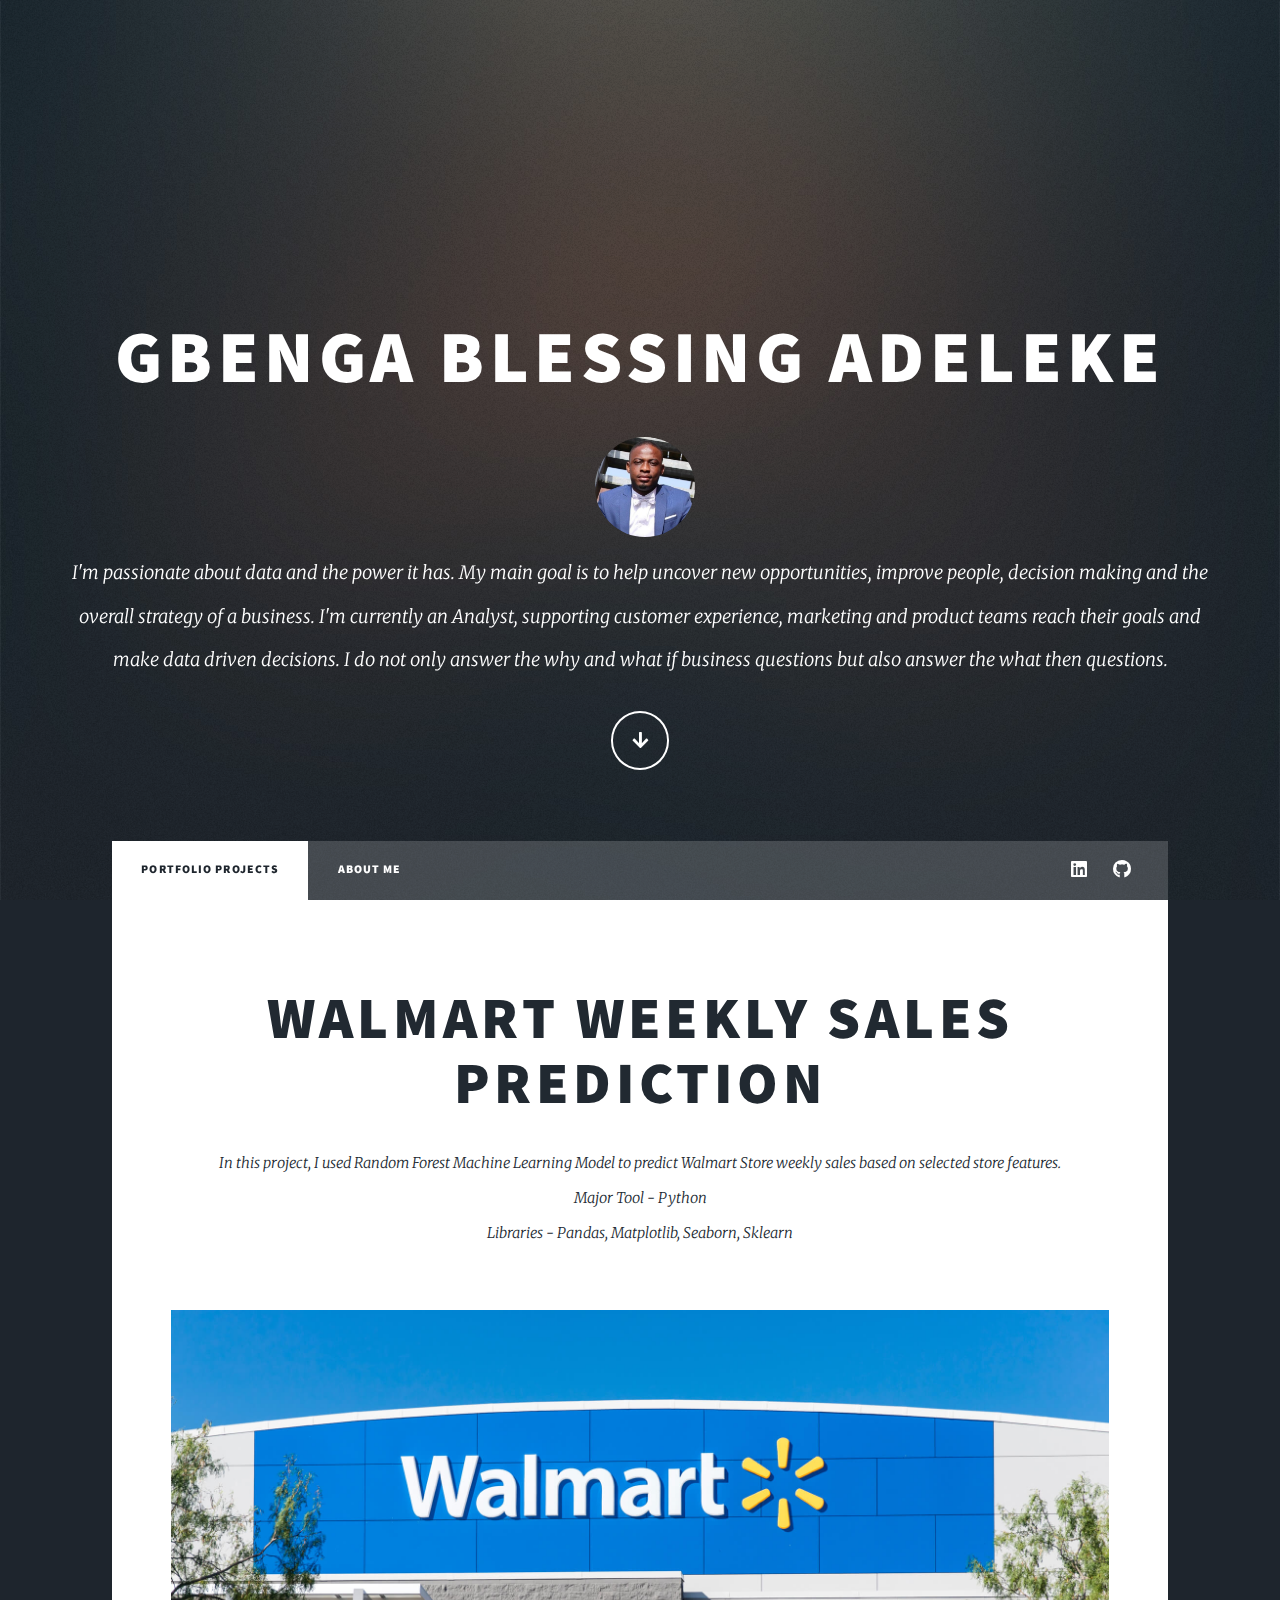
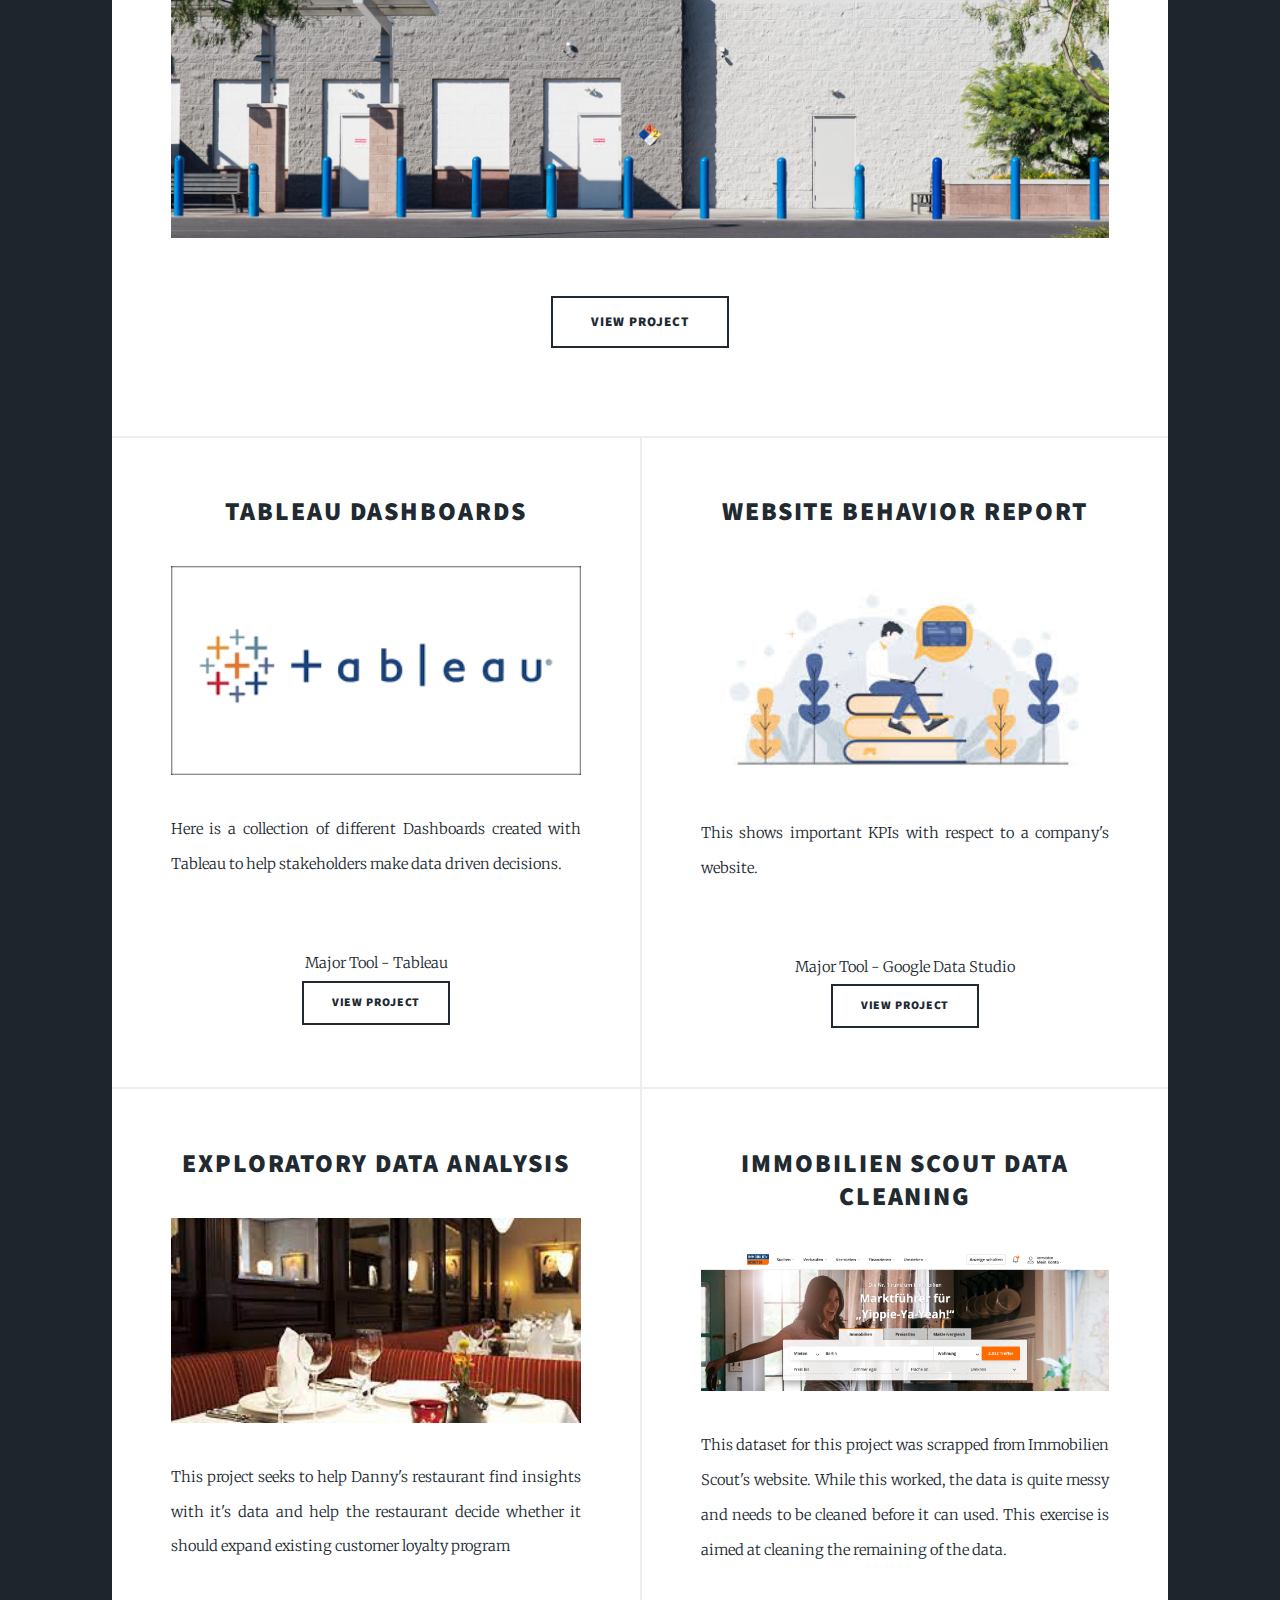
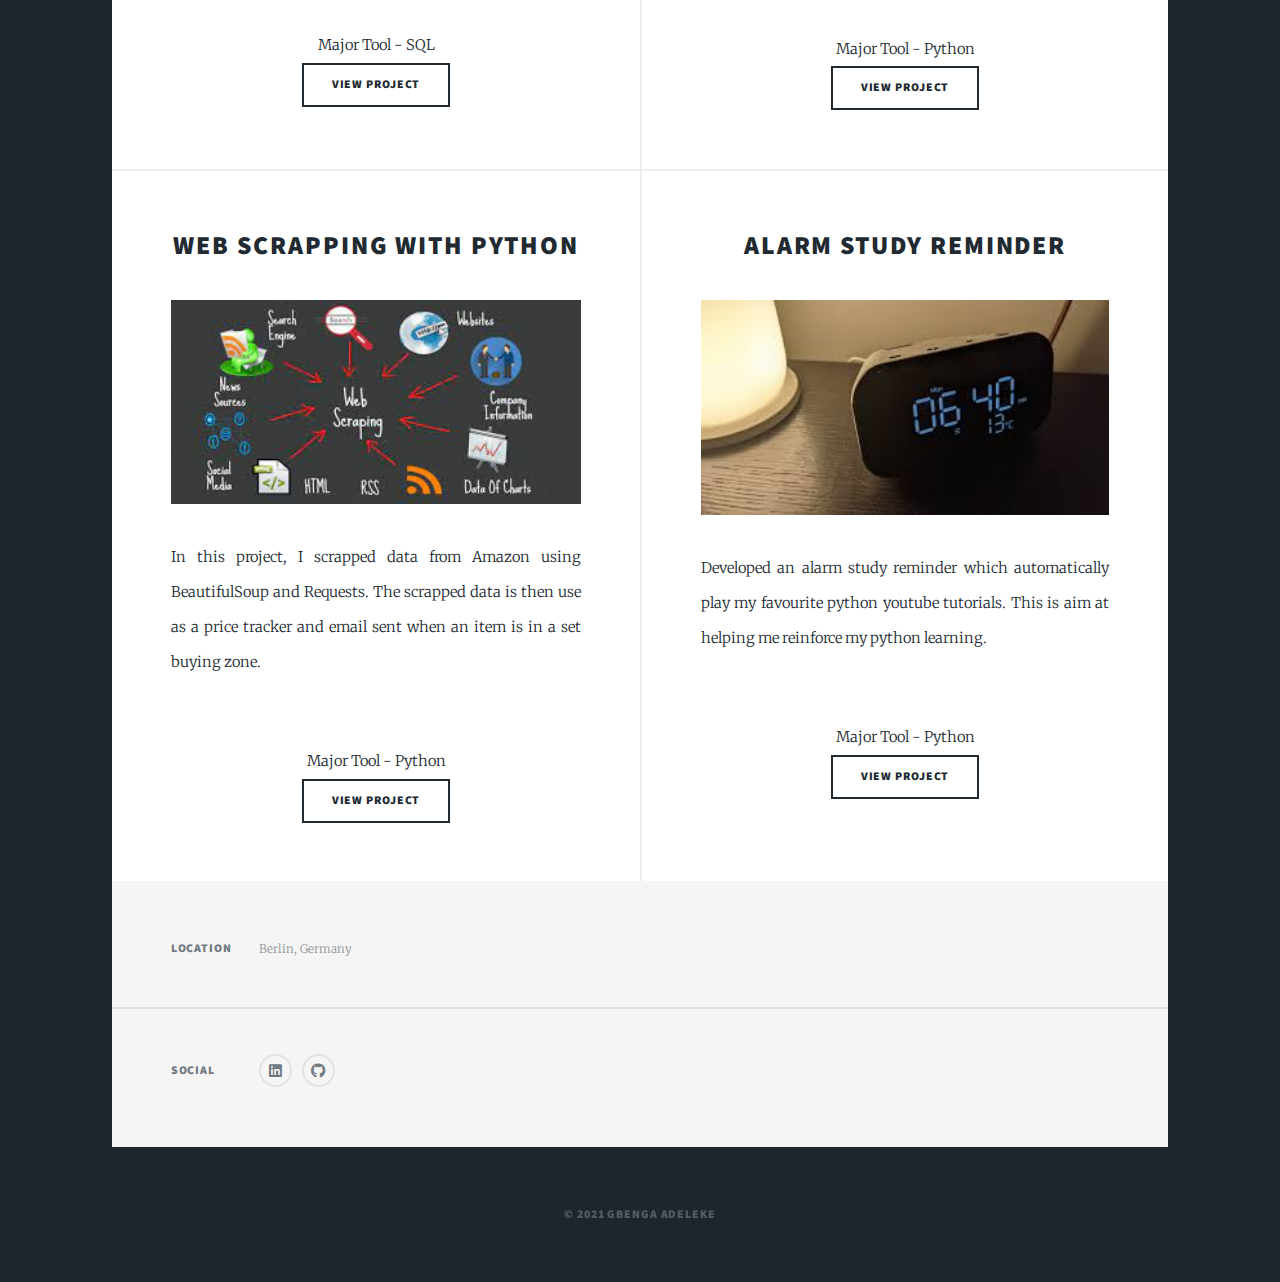
==== index.html @ 50e75202 "Add files via upload" ====
<!DOCTYPE HTML>
<!--
	Massively by HTML5 UP
	html5up.net | @ajlkn
	Free for personal and commercial use under the CCA 3.0 license (html5up.net/license)
-->
<html>
	<head>
		<title>Gbenga's Portfolio</title>
		<meta charset="utf-8" />
		<meta name="viewport" content="width=device-width, initial-scale=1, user-scalable=no" />
		<link rel="stylesheet" href="assets/css/main.css" />
		<noscript><link rel="stylesheet" href="assets/css/noscript.css" /></noscript>
	</head>
	<body class="is-preload">

		<!-- Wrapper -->
			<div id="wrapper" class="fade-in">

				<!-- Intro -->
					<div id="intro">
						<h1>Gbenga Blessing Adeleke</h1><span class="image right"><img src="images/Gbenga.jpeg" alt="" /></span>
						<p>I'm passionate about data and the power it has. My main goal is to help uncover new opportunities, improve people, decision making and the overall strategy of a business. I'm currently an Analyst, supporting customer experience, marketing and product teams reach their goals and make data driven decisions. I do not only answer the why and what if business questions but also answer the what then questions.</p>
						<ul class="actions">
							<li><a href="#header" class="button icon solid solo fa-arrow-down scrolly">Continue</a></li>
						</ul>
					</div>

				<!-- Header -->
					<header id="header">
						<a href="index.html" class="logo">Gbenga's Portfolio</a>
					</header>

				<!-- Nav -->
					<nav id="nav">
						<ul class="links">
							<li class="active"><a href="index.html">Portfolio Projects</a></li>
							<li><a href="elements.html">About Me</a></li>
						</ul>
						<ul class="icons">
							<li><a href="https://www.linkedin.com/in/gba/" target="_blank" class="icon brands alt fa-linkedin"><span class="label">Linkedin</span></a></li>
							<li><a href="https://github.com/adenjnr/" class="icon brands alt fa-github" target="_blank"><span class="label">GitHub</span></a></li>
						</ul>
					</nav>

				<!-- Main -->
					<div id="main">

						<!-- Featured Post -->
							<article class="post featured">
								<header class="major">
									<h2><a href="https://github.com/adenjnr/Walmart-Sales-Prediction/blob/main/Walmart_Final_Project_EDA.ipynb" target="_blank">Walmart Weekly Sales Prediction</a></h2>
									<p>In this project, I used Random Forest Machine Learning Model to predict Walmart Store weekly sales based on selected store features. <br />
										Major Tool - Python<br /> Libraries - Pandas, Matplotlib, Seaborn, Sklearn</p>
								</header>
								<a href="https://github.com/adenjnr/Walmart-Sales-Prediction/blob/main/Walmart_Final_Project_EDA.ipynb" target="_blank" class="image main"><img src="images/Walmart.jpeg" alt="" /></a>
								<ul class="actions special">
									<li><a href="https://github.com/adenjnr/Walmart-Sales-Prediction/blob/main/Walmart_Final_Project_EDA.ipynb" target="_blank" class="button large">View Project</a></li>
								</ul>
							</article>

						<!-- Posts -->
							<section class="posts">
								<article>
									<header>
										<h2><a href="https://public.tableau.com/app/profile/g.b.a" target="_blank">Tableau Dashboards</a></h2>
									</header>
									<a href="https://public.tableau.com/app/profile/g.b.a" target="_blank" class="image fit"><img src="images/Tableau.png" alt="" /></a>
									<p>Here is a collection of different Dashboards created with Tableau to help stakeholders make data driven decisions.</p>
									<br />Major Tool - Tableau
									<ul class="actions special">
										<li><a href="https://public.tableau.com/app/profile/g.b.a" target="_blank" class="button">View Project</a></li>
									</ul>
								</article>
								<article>
									<header>
										<h2><a href="https://datastudio.google.com/reporting/79f68c22-3783-449e-aa51-36525ee326b0/page/1M" target="_blank">Website Behavior Report</a></h2>
									</header>
									<a href="https://datastudio.google.com/reporting/79f68c22-3783-449e-aa51-36525ee326b0/page/1M" target="_blank" class="image fit"><img src="images/Web.jpeg" alt="" /></a>
									<p> This shows important KPIs with respect to a company's website.</p>
									<br />Major Tool - Google Data Studio
									<ul class="actions special">
										<li><a href="https://datastudio.google.com/reporting/79f68c22-3783-449e-aa51-36525ee326b0/page/1M" target="_blank" class="button">View Project</a></li>
									</ul>
								</article>
								<article>
									<header>
										<h2><a href="https://github.com/adenjnr/EDA-with-SQL/blob/main/Danny's%20Diner%20SQL%20Challenge%201%20.sql" target="_blank">Exploratory Data Analysis</a></h2>
									</header>
									<a href="https://github.com/adenjnr/EDA-with-SQL/blob/main/Danny's%20Diner%20SQL%20Challenge%201%20.sql" target="_blank" class="image fit"><img src="images/Danny.jpeg" alt="" /></a>
									<p>This project seeks to help Danny's restaurant find insights with it's data and help the restaurant decide whether it should expand existing customer loyalty program</p>
									<br />Major Tool - SQL
									<ul class="actions special">
										<li><a href="https://github.com/adenjnr/EDA-with-SQL/blob/main/Danny's%20Diner%20SQL%20Challenge%201%20.sql" target="_blank" class="button">View Project</a></li>
									</ul>
								</article>
								<article>
									<header>
										<h2><a href="https://github.com/adenjnr/Housing-Data-Cleaning/blob/main/Cleaning_%26_Missing_Values_Project.ipynb" target="_blank">Immobilien Scout Data Cleaning</a></h2>
									</header>
									<a href="https://github.com/adenjnr/Housing-Data-Cleaning/blob/main/Cleaning_%26_Missing_Values_Project.ipynb" target="_blank" class="image fit"><img src="images/IMscout24.png" alt="" /></a>
									<p>This dataset for this project was scrapped from Immobilien Scout's website. While this worked, the data is quite messy and needs to be cleaned before it can used. This exercise is aimed at cleaning the remaining of the data.</p>
									<br />Major Tool - Python
									<ul class="actions special">
										<li><a href="https://github.com/adenjnr/Housing-Data-Cleaning/blob/main/Cleaning_%26_Missing_Values_Project.ipynb" target="_blank" class="button">View Project</a></li>
									</ul>
								</article>
								<article>
									<header>
										<h2><a href="https://github.com/adenjnr/webscrapping-price-tracker/blob/main/amazon_scrapped_data_price_tracker.ipynb" target="_blank">Web Scrapping with Python</a></h2>
									</header>
									<a href="https://github.com/adenjnr/webscrapping-price-tracker/blob/main/amazon_scrapped_data_price_tracker.ipynb" target="_blank" class="image fit"><img src="images/WebScrapping.jpeg" alt="" /></a>
									<p>In this project, I scrapped data from Amazon using BeautifulSoup and Requests. The scrapped data is then use as a price tracker and email sent when an item is in a set buying zone.</p>
									<br />Major Tool - Python
									<ul class="actions special">
										<li><a href="https://github.com/adenjnr/webscrapping-price-tracker/blob/main/amazon_scrapped_data_price_tracker.ipynb" target="_blank" class="button">View Project</a></li>
									</ul>
								</article>
								<article>
									<header>
										<h2><a href="https://github.com/adenjnr/Alarm-Study-Reminder/blob/main/Study%20Alarm.ipynb" target="_blank">Alarm Study reminder</a></h2>
									</header>
									<a href="https://github.com/adenjnr/Alarm-Study-Reminder/blob/main/Study%20Alarm.ipynb" target="_blank" class="image fit"><img src="images/Alarm.jpeg" alt="" /></a>
									<p>Developed an alarm study reminder which automatically play my favourite python youtube tutorials. This is aim at helping me reinforce my python learning.</p>
									<br />Major Tool - Python
									<ul class="actions special">
										<li><a href="https://github.com/adenjnr/Alarm-Study-Reminder/blob/main/Study%20Alarm.ipynb" target="_blank" class="button">View Project</a></li>
									</ul>
								</article>
							</section>
					</div>

				<!-- Footer -->
					<footer id="footer">
						<section class="split contact">
							<section class="alt">
								<h3>Location</h3>
								<p>Berlin, Germany</p>
							</section>
							<section>
								<h3>Social</h3>
								<ul class="icons alt">
									<li><a href="https://www.linkedin.com/in/gba/" target="_blank" class="icon brands alt fa-linkedin"><span class="label">Linkedin</span></a></li>
									<li><a href="https://github.com/adenjnr/" class="icon brands alt fa-github" target="_blank" ><span class="label">GitHub</span></a></li>
								</ul>
							</section>
						</section>
					</footer>

				<!-- Copyright -->
					<div id="copyright">
						<ul><li>&copy; 2021 Gbenga Adeleke</li></ul>
					</div>

			</div>

		<!-- Scripts -->
			<script src="assets/js/jquery.min.js"></script>
			<script src="assets/js/jquery.scrollex.min.js"></script>
			<script src="assets/js/jquery.scrolly.min.js"></script>
			<script src="assets/js/browser.min.js"></script>
			<script src="assets/js/breakpoints.min.js"></script>
			<script src="assets/js/util.js"></script>
			<script src="assets/js/main.js"></script>

	</body>
</html>
---- assets/css/main.css ----
@import url(fontawesome-all.min.css);
@import url("https://fonts.googleapis.com/css?family=Merriweather:300,700,300italic,700italic|Source+Sans+Pro:900");

/*
	Massively by HTML5 UP
	html5up.net | @ajlkn
	Free for personal and commercial use under the CCA 3.0 license (html5up.net/license)
*/

html, body, div, span, applet, object,
iframe, h1, h2, h3, h4, h5, h6, p, blockquote,
pre, a, abbr, acronym, address, big, cite,
code, del, dfn, em, img, ins, kbd, q, s, samp,
small, strike, strong, sub, sup, tt, var, b,
u, i, center, dl, dt, dd, ol, ul, li, fieldset,
form, label, legend, table, caption, tbody,
tfoot, thead, tr, th, td, article, aside,
canvas, details, embed, figure, figcaption,
footer, header, hgroup, menu, nav, output, ruby,
section, summary, time, mark, audio, video {
	margin: 0;
	padding: 0;
	border: 0;
	font-size: 100%;
	font: inherit;
	vertical-align: baseline;}

article, aside, details, figcaption, figure,
footer, header, hgroup, menu, nav, section {
	display: block;}

body {
	line-height: 1;
}

ol, ul {
	list-style: none;
}

blockquote, q {
	quotes: none;
}

	blockquote:before, blockquote:after, q:before, q:after {
		content: '';
		content: none;
	}

table {
	border-collapse: collapse;
	border-spacing: 0;
}

body {
	-webkit-text-size-adjust: none;
}

mark {
	background-color: transparent;
	color: inherit;
}

input::-moz-focus-inner {
	border: 0;
	padding: 0;
}

input, select, textarea {
	-moz-appearance: none;
	-webkit-appearance: none;
	-ms-appearance: none;
	appearance: none;
}

/* Basic */

	@-ms-viewport {
		width: device-width;
	}

	body {
		-ms-overflow-style: scrollbar;
	}

	@media screen and (max-width: 480px) {

		html, body {
			min-width: 320px;
		}

	}

	html {
		box-sizing: border-box;
	}

	*, *:before, *:after {
		box-sizing: inherit;
	}

	body {
		background-color: #1e252d;
	}

		body.is-preload *, body.is-preload *:before, body.is-preload *:after {
			-moz-animation: none !important;
			-webkit-animation: none !important;
			-ms-animation: none !important;
			animation: none !important;
			-moz-transition: none !important;
			-webkit-transition: none !important;
			-ms-transition: none !important;
			transition: none !important;
		}

/* Type */

	html {
		font-size: 16pt;
	}

		@media screen and (max-width: 1680px) {

			html {
				font-size: 12pt;
			}

		}

		@media screen and (max-width: 1280px) {

			html {
				font-size: 11pt;
			}

		}

		@media screen and (max-width: 360px) {

			html {
				font-size: 10pt;
			}

		}

	body {
		color: #212931;
	}

	body, input, select, textarea {
		font-family: "Merriweather", Georgia, serif;
		font-weight: 300;
		font-size: 1rem;
		line-height: 2.375;
	}

	a {
		-moz-transition: color 0.2s ease-in-out, background-color 0.2s ease-in-out, border-color 0.2s ease-in-out, box-shadow 0.2s ease-in-out;
		-webkit-transition: color 0.2s ease-in-out, background-color 0.2s ease-in-out, border-color 0.2s ease-in-out, box-shadow 0.2s ease-in-out;
		-ms-transition: color 0.2s ease-in-out, background-color 0.2s ease-in-out, border-color 0.2s ease-in-out, box-shadow 0.2s ease-in-out;
		transition: color 0.2s ease-in-out, background-color 0.2s ease-in-out, border-color 0.2s ease-in-out, box-shadow 0.2s ease-in-out;
		border-bottom: dotted 1px;
		text-decoration: none;
	}

		a:hover {
			border-bottom-color: transparent;
		}

	strong, b {
		font-weight: 600;
	}

	em, i {
		font-style: italic;
	}

	p {
		text-align: justify;
		margin: 0 0 2rem 0;
	}

	h1, h2, h3, h4, h5, h6 {
		font-family: "Source Sans Pro", Helvetica, sans-serif;
		font-weight: 900;
		line-height: 1.5;
		letter-spacing: 0.075em;
		text-transform: uppercase;
		margin: 0 0 1rem 0;
	}

		h1 a, h2 a, h3 a, h4 a, h5 a, h6 a {
			border-bottom: 0;
			color: inherit;
			text-decoration: none;
		}

	h1 {
		font-size: 4rem;
		line-height: 1.1;
		margin: 0 0 2rem 0;
	}

	h2 {
		font-size: 1.75rem;
		line-height: 1.3;
		margin: 0 0 1.5rem 0;
	}

	h3 {
		font-size: 1.25rem;
		margin: 0 0 1.5rem 0;
	}

	h4 {
		font-size: 1rem;
	}

	h5 {
		font-size: 0.9rem;
	}

	h6 {
		font-size: 0.8rem;
	}

	sub {
		font-size: 0.8rem;
		position: relative;
		top: 0.5rem;
	}

	sup {
		font-size: 0.8rem;
		position: relative;
		top: -0.5rem;
	}

	blockquote {
		border-left: solid 4px;
		font-style: italic;
		margin: 0 0 2rem 0;
		padding: 0.5rem 0 0.5rem 2rem;
	}

	code {
		border: solid 2px;
		font-family: "Courier New", monospace;
		font-size: 0.9rem;
		margin: 0 0.25rem;
		padding: 0.25rem 0.65rem;
	}

	pre {
		-webkit-overflow-scrolling: touch;
		font-family: "Courier New", monospace;
		font-size: 0.9rem;
		margin: 0 0 2rem 0;
	}

		pre code {
			display: block;
			line-height: 1.75;
			padding: 1rem 1.5rem;
			overflow-x: auto;
		}

	hr {
		border: 0;
		border-bottom: solid 2px;
		margin: 3rem 0;
	}

		hr.major {
			margin: 5rem 0;
		}

	.align-left {
		text-align: left;
	}

	.align-center {
		text-align: center;
	}

	.align-right {
		text-align: right;
	}

	input, select, textarea {
		color: #212931;
	}

	a {
		color: #212931;
		border-bottom-color: rgba(33, 41, 49, 0.5);
	}

		a:hover {
			border-bottom-color: transparent;
			color: #18bfef !important;
		}

	strong, b {
		color: #212931;
	}

	h1, h2, h3, h4, h5, h6 {
		color: #212931;
	}

	blockquote {
		border-left-color: #eeeeee;
	}

	code {
		background: rgba(220, 220, 220, 0.25);
		border-color: #eeeeee;
	}

	hr {
		border-bottom-color: #eeeeee;
	}

/* Row */

	.row {
		display: flex;
		flex-wrap: wrap;
		box-sizing: border-box;
		align-items: stretch;
	}

		.row > * {
			box-sizing: border-box;
		}

		.row.gtr-uniform > * > :last-child {
			margin-bottom: 0;
		}

		.row.aln-left {
			justify-content: flex-start;
		}

		.row.aln-center {
			justify-content: center;
		}

		.row.aln-right {
			justify-content: flex-end;
		}

		.row.aln-top {
			align-items: flex-start;
		}

		.row.aln-middle {
			align-items: center;
		}

		.row.aln-bottom {
			align-items: flex-end;
		}

		.row > .imp {
			order: -1;
		}

		.row > .col-1 {
			width: 8.33333%;
		}

		.row > .off-1 {
			margin-left: 8.33333%;
		}

		.row > .col-2 {
			width: 16.66667%;
		}

		.row > .off-2 {
			margin-left: 16.66667%;
		}

		.row > .col-3 {
			width: 25%;
		}

		.row > .off-3 {
			margin-left: 25%;
		}

		.row > .col-4 {
			width: 33.33333%;
		}

		.row > .off-4 {
			margin-left: 33.33333%;
		}

		.row > .col-5 {
			width: 41.66667%;
		}

		.row > .off-5 {
			margin-left: 41.66667%;
		}

		.row > .col-6 {
			width: 50%;
		}

		.row > .off-6 {
			margin-left: 50%;
		}

		.row > .col-7 {
			width: 58.33333%;
		}

		.row > .off-7 {
			margin-left: 58.33333%;
		}

		.row > .col-8 {
			width: 66.66667%;
		}

		.row > .off-8 {
			margin-left: 66.66667%;
		}

		.row > .col-9 {
			width: 75%;
		}

		.row > .off-9 {
			margin-left: 75%;
		}

		.row > .col-10 {
			width: 83.33333%;
		}

		.row > .off-10 {
			margin-left: 83.33333%;
		}

		.row > .col-11 {
			width: 91.66667%;
		}

		.row > .off-11 {
			margin-left: 91.66667%;
		}

		.row > .col-12 {
			width: 100%;
		}

		.row > .off-12 {
			margin-left: 100%;
		}

		.row.gtr-0 {
			margin-top: 0;
			margin-left: 0rem;
		}

			.row.gtr-0 > * {
				padding: 0 0 0 0rem;
			}

			.row.gtr-0.gtr-uniform {
				margin-top: 0rem;
			}

				.row.gtr-0.gtr-uniform > * {
					padding-top: 0rem;
				}

		.row.gtr-25 {
			margin-top: 0;
			margin-left: -0.375rem;
		}

			.row.gtr-25 > * {
				padding: 0 0 0 0.375rem;
			}

			.row.gtr-25.gtr-uniform {
				margin-top: -0.375rem;
			}

				.row.gtr-25.gtr-uniform > * {
					padding-top: 0.375rem;
				}

		.row.gtr-50 {
			margin-top: 0;
			margin-left: -0.75rem;
		}

			.row.gtr-50 > * {
				padding: 0 0 0 0.75rem;
			}

			.row.gtr-50.gtr-uniform {
				margin-top: -0.75rem;
			}

				.row.gtr-50.gtr-uniform > * {
					padding-top: 0.75rem;
				}

		.row {
			margin-top: 0;
			margin-left: -1.5rem;
		}

			.row > * {
				padding: 0 0 0 1.5rem;
			}

			.row.gtr-uniform {
				margin-top: -1.5rem;
			}

				.row.gtr-uniform > * {
					padding-top: 1.5rem;
				}

		.row.gtr-150 {
			margin-top: 0;
			margin-left: -2.25rem;
		}

			.row.gtr-150 > * {
				padding: 0 0 0 2.25rem;
			}

			.row.gtr-150.gtr-uniform {
				margin-top: -2.25rem;
			}

				.row.gtr-150.gtr-uniform > * {
					padding-top: 2.25rem;
				}

		.row.gtr-200 {
			margin-top: 0;
			margin-left: -3rem;
		}

			.row.gtr-200 > * {
				padding: 0 0 0 3rem;
			}

			.row.gtr-200.gtr-uniform {
				margin-top: -3rem;
			}

				.row.gtr-200.gtr-uniform > * {
					padding-top: 3rem;
				}

		@media screen and (max-width: 1680px) {

			.row {
				display: flex;
				flex-wrap: wrap;
				box-sizing: border-box;
				align-items: stretch;
			}

				.row > * {
					box-sizing: border-box;
				}

				.row.gtr-uniform > * > :last-child {
					margin-bottom: 0;
				}

				.row.aln-left {
					justify-content: flex-start;
				}

				.row.aln-center {
					justify-content: center;
				}

				.row.aln-right {
					justify-content: flex-end;
				}

				.row.aln-top {
					align-items: flex-start;
				}

				.row.aln-middle {
					align-items: center;
				}

				.row.aln-bottom {
					align-items: flex-end;
				}

				.row > .imp-xlarge {
					order: -1;
				}

				.row > .col-1-xlarge {
					width: 8.33333%;
				}

				.row > .off-1-xlarge {
					margin-left: 8.33333%;
				}

				.row > .col-2-xlarge {
					width: 16.66667%;
				}

				.row > .off-2-xlarge {
					margin-left: 16.66667%;
				}

				.row > .col-3-xlarge {
					width: 25%;
				}

				.row > .off-3-xlarge {
					margin-left: 25%;
				}

				.row > .col-4-xlarge {
					width: 33.33333%;
				}

				.row > .off-4-xlarge {
					margin-left: 33.33333%;
				}

				.row > .col-5-xlarge {
					width: 41.66667%;
				}

				.row > .off-5-xlarge {
					margin-left: 41.66667%;
				}

				.row > .col-6-xlarge {
					width: 50%;
				}

				.row > .off-6-xlarge {
					margin-left: 50%;
				}

				.row > .col-7-xlarge {
					width: 58.33333%;
				}

				.row > .off-7-xlarge {
					margin-left: 58.33333%;
				}

				.row > .col-8-xlarge {
					width: 66.66667%;
				}

				.row > .off-8-xlarge {
					margin-left: 66.66667%;
				}

				.row > .col-9-xlarge {
					width: 75%;
				}

				.row > .off-9-xlarge {
					margin-left: 75%;
				}

				.row > .col-10-xlarge {
					width: 83.33333%;
				}

				.row > .off-10-xlarge {
					margin-left: 83.33333%;
				}

				.row > .col-11-xlarge {
					width: 91.66667%;
				}

				.row > .off-11-xlarge {
					margin-left: 91.66667%;
				}

				.row > .col-12-xlarge {
					width: 100%;
				}

				.row > .off-12-xlarge {
					margin-left: 100%;
				}

				.row.gtr-0 {
					margin-top: 0;
					margin-left: 0rem;
				}

					.row.gtr-0 > * {
						padding: 0 0 0 0rem;
					}

					.row.gtr-0.gtr-uniform {
						margin-top: 0rem;
					}

						.row.gtr-0.gtr-uniform > * {
							padding-top: 0rem;
						}

				.row.gtr-25 {
					margin-top: 0;
					margin-left: -0.375rem;
				}

					.row.gtr-25 > * {
						padding: 0 0 0 0.375rem;
					}

					.row.gtr-25.gtr-uniform {
						margin-top: -0.375rem;
					}

						.row.gtr-25.gtr-uniform > * {
							padding-top: 0.375rem;
						}

				.row.gtr-50 {
					margin-top: 0;
					margin-left: -0.75rem;
				}

					.row.gtr-50 > * {
						padding: 0 0 0 0.75rem;
					}

					.row.gtr-50.gtr-uniform {
						margin-top: -0.75rem;
					}

						.row.gtr-50.gtr-uniform > * {
							padding-top: 0.75rem;
						}

				.row {
					margin-top: 0;
					margin-left: -1.5rem;
				}

					.row > * {
						padding: 0 0 0 1.5rem;
					}

					.row.gtr-uniform {
						margin-top: -1.5rem;
					}

						.row.gtr-uniform > * {
							padding-top: 1.5rem;
						}

				.row.gtr-150 {
					margin-top: 0;
					margin-left: -2.25rem;
				}

					.row.gtr-150 > * {
						padding: 0 0 0 2.25rem;
					}

					.row.gtr-150.gtr-uniform {
						margin-top: -2.25rem;
					}

						.row.gtr-150.gtr-uniform > * {
							padding-top: 2.25rem;
						}

				.row.gtr-200 {
					margin-top: 0;
					margin-left: -3rem;
				}

					.row.gtr-200 > * {
						padding: 0 0 0 3rem;
					}

					.row.gtr-200.gtr-uniform {
						margin-top: -3rem;
					}

						.row.gtr-200.gtr-uniform > * {
							padding-top: 3rem;
						}

		}

		@media screen and (max-width: 1280px) {

			.row {
				display: flex;
				flex-wrap: wrap;
				box-sizing: border-box;
				align-items: stretch;
			}

				.row > * {
					box-sizing: border-box;
				}

				.row.gtr-uniform > * > :last-child {
					margin-bottom: 0;
				}

				.row.aln-left {
					justify-content: flex-start;
				}

				.row.aln-center {
					justify-content: center;
				}

				.row.aln-right {
					justify-content: flex-end;
				}

				.row.aln-top {
					align-items: flex-start;
				}

				.row.aln-middle {
					align-items: center;
				}

				.row.aln-bottom {
					align-items: flex-end;
				}

				.row > .imp-large {
					order: -1;
				}

				.row > .col-1-large {
					width: 8.33333%;
				}

				.row > .off-1-large {
					margin-left: 8.33333%;
				}

				.row > .col-2-large {
					width: 16.66667%;
				}

				.row > .off-2-large {
					margin-left: 16.66667%;
				}

				.row > .col-3-large {
					width: 25%;
				}

				.row > .off-3-large {
					margin-left: 25%;
				}

				.row > .col-4-large {
					width: 33.33333%;
				}

				.row > .off-4-large {
					margin-left: 33.33333%;
				}

				.row > .col-5-large {
					width: 41.66667%;
				}

				.row > .off-5-large {
					margin-left: 41.66667%;
				}

				.row > .col-6-large {
					width: 50%;
				}

				.row > .off-6-large {
					margin-left: 50%;
				}

				.row > .col-7-large {
					width: 58.33333%;
				}

				.row > .off-7-large {
					margin-left: 58.33333%;
				}

				.row > .col-8-large {
					width: 66.66667%;
				}

				.row > .off-8-large {
					margin-left: 66.66667%;
				}

				.row > .col-9-large {
					width: 75%;
				}

				.row > .off-9-large {
					margin-left: 75%;
				}

				.row > .col-10-large {
					width: 83.33333%;
				}

				.row > .off-10-large {
					margin-left: 83.33333%;
				}

				.row > .col-11-large {
					width: 91.66667%;
				}

				.row > .off-11-large {
					margin-left: 91.66667%;
				}

				.row > .col-12-large {
					width: 100%;
				}

				.row > .off-12-large {
					margin-left: 100%;
				}

				.row.gtr-0 {
					margin-top: 0;
					margin-left: 0rem;
				}

					.row.gtr-0 > * {
						padding: 0 0 0 0rem;
					}

					.row.gtr-0.gtr-uniform {
						margin-top: 0rem;
					}

						.row.gtr-0.gtr-uniform > * {
							padding-top: 0rem;
						}

				.row.gtr-25 {
					margin-top: 0;
					margin-left: -0.375rem;
				}

					.row.gtr-25 > * {
						padding: 0 0 0 0.375rem;
					}

					.row.gtr-25.gtr-uniform {
						margin-top: -0.375rem;
					}

						.row.gtr-25.gtr-uniform > * {
							padding-top: 0.375rem;
						}

				.row.gtr-50 {
					margin-top: 0;
					margin-left: -0.75rem;
				}

					.row.gtr-50 > * {
						padding: 0 0 0 0.75rem;
					}

					.row.gtr-50.gtr-uniform {
						margin-top: -0.75rem;
					}

						.row.gtr-50.gtr-uniform > * {
							padding-top: 0.75rem;
						}

				.row {
					margin-top: 0;
					margin-left: -1.5rem;
				}

					.row > * {
						padding: 0 0 0 1.5rem;
					}

					.row.gtr-uniform {
						margin-top: -1.5rem;
					}

						.row.gtr-uniform > * {
							padding-top: 1.5rem;
						}

				.row.gtr-150 {
					margin-top: 0;
					margin-left: -2.25rem;
				}

					.row.gtr-150 > * {
						padding: 0 0 0 2.25rem;
					}

					.row.gtr-150.gtr-uniform {
						margin-top: -2.25rem;
					}

						.row.gtr-150.gtr-uniform > * {
							padding-top: 2.25rem;
						}

				.row.gtr-200 {
					margin-top: 0;
					margin-left: -3rem;
				}

					.row.gtr-200 > * {
						padding: 0 0 0 3rem;
					}

					.row.gtr-200.gtr-uniform {
						margin-top: -3rem;
					}

						.row.gtr-200.gtr-uniform > * {
							padding-top: 3rem;
						}

		}

		@media screen and (max-width: 980px) {

			.row {
				display: flex;
				flex-wrap: wrap;
				box-sizing: border-box;
				align-items: stretch;
			}

				.row > * {
					box-sizing: border-box;
				}

				.row.gtr-uniform > * > :last-child {
					margin-bottom: 0;
				}

				.row.aln-left {
					justify-content: flex-start;
				}

				.row.aln-center {
					justify-content: center;
				}

				.row.aln-right {
					justify-content: flex-end;
				}

				.row.aln-top {
					align-items: flex-start;
				}

				.row.aln-middle {
					align-items: center;
				}

				.row.aln-bottom {
					align-items: flex-end;
				}

				.row > .imp-medium {
					order: -1;
				}

				.row > .col-1-medium {
					width: 8.33333%;
				}

				.row > .off-1-medium {
					margin-left: 8.33333%;
				}

				.row > .col-2-medium {
					width: 16.66667%;
				}

				.row > .off-2-medium {
					margin-left: 16.66667%;
				}

				.row > .col-3-medium {
					width: 25%;
				}

				.row > .off-3-medium {
					margin-left: 25%;
				}

				.row > .col-4-medium {
					width: 33.33333%;
				}

				.row > .off-4-medium {
					margin-left: 33.33333%;
				}

				.row > .col-5-medium {
					width: 41.66667%;
				}

				.row > .off-5-medium {
					margin-left: 41.66667%;
				}

				.row > .col-6-medium {
					width: 50%;
				}

				.row > .off-6-medium {
					margin-left: 50%;
				}

				.row > .col-7-medium {
					width: 58.33333%;
				}

				.row > .off-7-medium {
					margin-left: 58.33333%;
				}

				.row > .col-8-medium {
					width: 66.66667%;
				}

				.row > .off-8-medium {
					margin-left: 66.66667%;
				}

				.row > .col-9-medium {
					width: 75%;
				}

				.row > .off-9-medium {
					margin-left: 75%;
				}

				.row > .col-10-medium {
					width: 83.33333%;
				}

				.row > .off-10-medium {
					margin-left: 83.33333%;
				}

				.row > .col-11-medium {
					width: 91.66667%;
				}

				.row > .off-11-medium {
					margin-left: 91.66667%;
				}

				.row > .col-12-medium {
					width: 100%;
				}

				.row > .off-12-medium {
					margin-left: 100%;
				}

				.row.gtr-0 {
					margin-top: 0;
					margin-left: 0rem;
				}

					.row.gtr-0 > * {
						padding: 0 0 0 0rem;
					}

					.row.gtr-0.gtr-uniform {
						margin-top: 0rem;
					}

						.row.gtr-0.gtr-uniform > * {
							padding-top: 0rem;
						}

				.row.gtr-25 {
					margin-top: 0;
					margin-left: -0.375rem;
				}

					.row.gtr-25 > * {
						padding: 0 0 0 0.375rem;
					}

					.row.gtr-25.gtr-uniform {
						margin-top: -0.375rem;
					}

						.row.gtr-25.gtr-uniform > * {
							padding-top: 0.375rem;
						}

				.row.gtr-50 {
					margin-top: 0;
					margin-left: -0.75rem;
				}

					.row.gtr-50 > * {
						padding: 0 0 0 0.75rem;
					}

					.row.gtr-50.gtr-uniform {
						margin-top: -0.75rem;
					}

						.row.gtr-50.gtr-uniform > * {
							padding-top: 0.75rem;
						}

				.row {
					margin-top: 0;
					margin-left: -1.5rem;
				}

					.row > * {
						padding: 0 0 0 1.5rem;
					}

					.row.gtr-uniform {
						margin-top: -1.5rem;
					}

						.row.gtr-uniform > * {
							padding-top: 1.5rem;
						}

				.row.gtr-150 {
					margin-top: 0;
					margin-left: -2.25rem;
				}

					.row.gtr-150 > * {
						padding: 0 0 0 2.25rem;
					}

					.row.gtr-150.gtr-uniform {
						margin-top: -2.25rem;
					}

						.row.gtr-150.gtr-uniform > * {
							padding-top: 2.25rem;
						}

				.row.gtr-200 {
					margin-top: 0;
					margin-left: -3rem;
				}

					.row.gtr-200 > * {
						padding: 0 0 0 3rem;
					}

					.row.gtr-200.gtr-uniform {
						margin-top: -3rem;
					}

						.row.gtr-200.gtr-uniform > * {
							padding-top: 3rem;
						}

		}

		@media screen and (max-width: 736px) {

			.row {
				display: flex;
				flex-wrap: wrap;
				box-sizing: border-box;
				align-items: stretch;
			}

				.row > * {
					box-sizing: border-box;
				}

				.row.gtr-uniform > * > :last-child {
					margin-bottom: 0;
				}

				.row.aln-left {
					justify-content: flex-start;
				}

				.row.aln-center {
					justify-content: center;
				}

				.row.aln-right {
					justify-content: flex-end;
				}

				.row.aln-top {
					align-items: flex-start;
				}

				.row.aln-middle {
					align-items: center;
				}

				.row.aln-bottom {
					align-items: flex-end;
				}

				.row > .imp-small {
					order: -1;
				}

				.row > .col-1-small {
					width: 8.33333%;
				}

				.row > .off-1-small {
					margin-left: 8.33333%;
				}

				.row > .col-2-small {
					width: 16.66667%;
				}

				.row > .off-2-small {
					margin-left: 16.66667%;
				}

				.row > .col-3-small {
					width: 25%;
				}

				.row > .off-3-small {
					margin-left: 25%;
				}

				.row > .col-4-small {
					width: 33.33333%;
				}

				.row > .off-4-small {
					margin-left: 33.33333%;
				}

				.row > .col-5-small {
					width: 41.66667%;
				}

				.row > .off-5-small {
					margin-left: 41.66667%;
				}

				.row > .col-6-small {
					width: 50%;
				}

				.row > .off-6-small {
					margin-left: 50%;
				}

				.row > .col-7-small {
					width: 58.33333%;
				}

				.row > .off-7-small {
					margin-left: 58.33333%;
				}

				.row > .col-8-small {
					width: 66.66667%;
				}

				.row > .off-8-small {
					margin-left: 66.66667%;
				}

				.row > .col-9-small {
					width: 75%;
				}

				.row > .off-9-small {
					margin-left: 75%;
				}

				.row > .col-10-small {
					width: 83.33333%;
				}

				.row > .off-10-small {
					margin-left: 83.33333%;
				}

				.row > .col-11-small {
					width: 91.66667%;
				}

				.row > .off-11-small {
					margin-left: 91.66667%;
				}

				.row > .col-12-small {
					width: 100%;
				}

				.row > .off-12-small {
					margin-left: 100%;
				}

				.row.gtr-0 {
					margin-top: 0;
					margin-left: 0rem;
				}

					.row.gtr-0 > * {
						padding: 0 0 0 0rem;
					}

					.row.gtr-0.gtr-uniform {
						margin-top: 0rem;
					}

						.row.gtr-0.gtr-uniform > * {
							padding-top: 0rem;
						}

				.row.gtr-25 {
					margin-top: 0;
					margin-left: -0.375rem;
				}

					.row.gtr-25 > * {
						padding: 0 0 0 0.375rem;
					}

					.row.gtr-25.gtr-uniform {
						margin-top: -0.375rem;
					}

						.row.gtr-25.gtr-uniform > * {
							padding-top: 0.375rem;
						}

				.row.gtr-50 {
					margin-top: 0;
					margin-left: -0.75rem;
				}

					.row.gtr-50 > * {
						padding: 0 0 0 0.75rem;
					}

					.row.gtr-50.gtr-uniform {
						margin-top: -0.75rem;
					}

						.row.gtr-50.gtr-uniform > * {
							padding-top: 0.75rem;
						}

				.row {
					margin-top: 0;
					margin-left: -1.5rem;
				}

					.row > * {
						padding: 0 0 0 1.5rem;
					}

					.row.gtr-uniform {
						margin-top: -1.5rem;
					}

						.row.gtr-uniform > * {
							padding-top: 1.5rem;
						}

				.row.gtr-150 {
					margin-top: 0;
					margin-left: -2.25rem;
				}

					.row.gtr-150 > * {
						padding: 0 0 0 2.25rem;
					}

					.row.gtr-150.gtr-uniform {
						margin-top: -2.25rem;
					}

						.row.gtr-150.gtr-uniform > * {
							padding-top: 2.25rem;
						}

				.row.gtr-200 {
					margin-top: 0;
					margin-left: -3rem;
				}

					.row.gtr-200 > * {
						padding: 0 0 0 3rem;
					}

					.row.gtr-200.gtr-uniform {
						margin-top: -3rem;
					}

						.row.gtr-200.gtr-uniform > * {
							padding-top: 3rem;
						}

		}

		@media screen and (max-width: 480px) {

			.row {
				display: flex;
				flex-wrap: wrap;
				box-sizing: border-box;
				align-items: stretch;
			}

				.row > * {
					box-sizing: border-box;
				}

				.row.gtr-uniform > * > :last-child {
					margin-bottom: 0;
				}

				.row.aln-left {
					justify-content: flex-start;
				}

				.row.aln-center {
					justify-content: center;
				}

				.row.aln-right {
					justify-content: flex-end;
				}

				.row.aln-top {
					align-items: flex-start;
				}

				.row.aln-middle {
					align-items: center;
				}

				.row.aln-bottom {
					align-items: flex-end;
				}

				.row > .imp-xsmall {
					order: -1;
				}

				.row > .col-1-xsmall {
					width: 8.33333%;
				}

				.row > .off-1-xsmall {
					margin-left: 8.33333%;
				}

				.row > .col-2-xsmall {
					width: 16.66667%;
				}

				.row > .off-2-xsmall {
					margin-left: 16.66667%;
				}

				.row > .col-3-xsmall {
					width: 25%;
				}

				.row > .off-3-xsmall {
					margin-left: 25%;
				}

				.row > .col-4-xsmall {
					width: 33.33333%;
				}

				.row > .off-4-xsmall {
					margin-left: 33.33333%;
				}

				.row > .col-5-xsmall {
					width: 41.66667%;
				}

				.row > .off-5-xsmall {
					margin-left: 41.66667%;
				}

				.row > .col-6-xsmall {
					width: 50%;
				}

				.row > .off-6-xsmall {
					margin-left: 50%;
				}

				.row > .col-7-xsmall {
					width: 58.33333%;
				}

				.row > .off-7-xsmall {
					margin-left: 58.33333%;
				}

				.row > .col-8-xsmall {
					width: 66.66667%;
				}

				.row > .off-8-xsmall {
					margin-left: 66.66667%;
				}

				.row > .col-9-xsmall {
					width: 75%;
				}

				.row > .off-9-xsmall {
					margin-left: 75%;
				}

				.row > .col-10-xsmall {
					width: 83.33333%;
				}

				.row > .off-10-xsmall {
					margin-left: 83.33333%;
				}

				.row > .col-11-xsmall {
					width: 91.66667%;
				}

				.row > .off-11-xsmall {
					margin-left: 91.66667%;
				}

				.row > .col-12-xsmall {
					width: 100%;
				}

				.row > .off-12-xsmall {
					margin-left: 100%;
				}

				.row.gtr-0 {
					margin-top: 0;
					margin-left: 0rem;
				}

					.row.gtr-0 > * {
						padding: 0 0 0 0rem;
					}

					.row.gtr-0.gtr-uniform {
						margin-top: 0rem;
					}

						.row.gtr-0.gtr-uniform > * {
							padding-top: 0rem;
						}

				.row.gtr-25 {
					margin-top: 0;
					margin-left: -0.375rem;
				}

					.row.gtr-25 > * {
						padding: 0 0 0 0.375rem;
					}

					.row.gtr-25.gtr-uniform {
						margin-top: -0.375rem;
					}

						.row.gtr-25.gtr-uniform > * {
							padding-top: 0.375rem;
						}

				.row.gtr-50 {
					margin-top: 0;
					margin-left: -0.75rem;
				}

					.row.gtr-50 > * {
						padding: 0 0 0 0.75rem;
					}

					.row.gtr-50.gtr-uniform {
						margin-top: -0.75rem;
					}

						.row.gtr-50.gtr-uniform > * {
							padding-top: 0.75rem;
						}

				.row {
					margin-top: 0;
					margin-left: -1.5rem;
				}

					.row > * {
						padding: 0 0 0 1.5rem;
					}

					.row.gtr-uniform {
						margin-top: -1.5rem;
					}

						.row.gtr-uniform > * {
							padding-top: 1.5rem;
						}

				.row.gtr-150 {
					margin-top: 0;
					margin-left: -2.25rem;
				}

					.row.gtr-150 > * {
						padding: 0 0 0 2.25rem;
					}

					.row.gtr-150.gtr-uniform {
						margin-top: -2.25rem;
					}

						.row.gtr-150.gtr-uniform > * {
							padding-top: 2.25rem;
						}

				.row.gtr-200 {
					margin-top: 0;
					margin-left: -3rem;
				}

					.row.gtr-200 > * {
						padding: 0 0 0 3rem;
					}

					.row.gtr-200.gtr-uniform {
						margin-top: -3rem;
					}

						.row.gtr-200.gtr-uniform > * {
							padding-top: 3rem;
						}

		}

		@media screen and (max-width: 360px) {

			.row {
				display: flex;
				flex-wrap: wrap;
				box-sizing: border-box;
				align-items: stretch;
			}

				.row > * {
					box-sizing: border-box;
				}

				.row.gtr-uniform > * > :last-child {
					margin-bottom: 0;
				}

				.row.aln-left {
					justify-content: flex-start;
				}

				.row.aln-center {
					justify-content: center;
				}

				.row.aln-right {
					justify-content: flex-end;
				}

				.row.aln-top {
					align-items: flex-start;
				}

				.row.aln-middle {
					align-items: center;
				}

				.row.aln-bottom {
					align-items: flex-end;
				}

				.row > .imp-xxsmall {
					order: -1;
				}

				.row > .col-1-xxsmall {
					width: 8.33333%;
				}

				.row > .off-1-xxsmall {
					margin-left: 8.33333%;
				}

				.row > .col-2-xxsmall {
					width: 16.66667%;
				}

				.row > .off-2-xxsmall {
					margin-left: 16.66667%;
				}

				.row > .col-3-xxsmall {
					width: 25%;
				}

				.row > .off-3-xxsmall {
					margin-left: 25%;
				}

				.row > .col-4-xxsmall {
					width: 33.33333%;
				}

				.row > .off-4-xxsmall {
					margin-left: 33.33333%;
				}

				.row > .col-5-xxsmall {
					width: 41.66667%;
				}

				.row > .off-5-xxsmall {
					margin-left: 41.66667%;
				}

				.row > .col-6-xxsmall {
					width: 50%;
				}

				.row > .off-6-xxsmall {
					margin-left: 50%;
				}

				.row > .col-7-xxsmall {
					width: 58.33333%;
				}

				.row > .off-7-xxsmall {
					margin-left: 58.33333%;
				}

				.row > .col-8-xxsmall {
					width: 66.66667%;
				}

				.row > .off-8-xxsmall {
					margin-left: 66.66667%;
				}

				.row > .col-9-xxsmall {
					width: 75%;
				}

				.row > .off-9-xxsmall {
					margin-left: 75%;
				}

				.row > .col-10-xxsmall {
					width: 83.33333%;
				}

				.row > .off-10-xxsmall {
					margin-left: 83.33333%;
				}

				.row > .col-11-xxsmall {
					width: 91.66667%;
				}

				.row > .off-11-xxsmall {
					margin-left: 91.66667%;
				}

				.row > .col-12-xxsmall {
					width: 100%;
				}

				.row > .off-12-xxsmall {
					margin-left: 100%;
				}

				.row.gtr-0 {
					margin-top: 0;
					margin-left: 0rem;
				}

					.row.gtr-0 > * {
						padding: 0 0 0 0rem;
					}

					.row.gtr-0.gtr-uniform {
						margin-top: 0rem;
					}

						.row.gtr-0.gtr-uniform > * {
							padding-top: 0rem;
						}

				.row.gtr-25 {
					margin-top: 0;
					margin-left: -0.375rem;
				}

					.row.gtr-25 > * {
						padding: 0 0 0 0.375rem;
					}

					.row.gtr-25.gtr-uniform {
						margin-top: -0.375rem;
					}

						.row.gtr-25.gtr-uniform > * {
							padding-top: 0.375rem;
						}

				.row.gtr-50 {
					margin-top: 0;
					margin-left: -0.75rem;
				}

					.row.gtr-50 > * {
						padding: 0 0 0 0.75rem;
					}

					.row.gtr-50.gtr-uniform {
						margin-top: -0.75rem;
					}

						.row.gtr-50.gtr-uniform > * {
							padding-top: 0.75rem;
						}

				.row {
					margin-top: 0;
					margin-left: -1.5rem;
				}

					.row > * {
						padding: 0 0 0 1.5rem;
					}

					.row.gtr-uniform {
						margin-top: -1.5rem;
					}

						.row.gtr-uniform > * {
							padding-top: 1.5rem;
						}

				.row.gtr-150 {
					margin-top: 0;
					margin-left: -2.25rem;
				}

					.row.gtr-150 > * {
						padding: 0 0 0 2.25rem;
					}

					.row.gtr-150.gtr-uniform {
						margin-top: -2.25rem;
					}

						.row.gtr-150.gtr-uniform > * {
							padding-top: 2.25rem;
						}

				.row.gtr-200 {
					margin-top: 0;
					margin-left: -3rem;
				}

					.row.gtr-200 > * {
						padding: 0 0 0 3rem;
					}

					.row.gtr-200.gtr-uniform {
						margin-top: -3rem;
					}

						.row.gtr-200.gtr-uniform > * {
							padding-top: 3rem;
						}

		}

/* Box */

	.box {
		border: solid 2px;
		margin-bottom: 2rem;
		padding: 1.5rem;
	}

		.box > :last-child,
		.box > :last-child > :last-child,
		.box > :last-child > :last-child > :last-child {
			margin-bottom: 0;
		}

		.box.alt {
			border: 0;
			border-radius: 0;
			padding: 0;
		}

	.box {
		border-color: #eeeeee;
	}

/* Button */

	input[type="submit"],
	input[type="reset"],
	input[type="button"],
	button,
	.button {
		-moz-appearance: none;
		-webkit-appearance: none;
		-ms-appearance: none;
		appearance: none;
		-moz-transition: background-color 0.2s ease-in-out, box-shadow 0.2s ease-in-out, color 0.2s ease-in-out;
		-webkit-transition: background-color 0.2s ease-in-out, box-shadow 0.2s ease-in-out, color 0.2s ease-in-out;
		-ms-transition: background-color 0.2s ease-in-out, box-shadow 0.2s ease-in-out, color 0.2s ease-in-out;
		transition: background-color 0.2s ease-in-out, box-shadow 0.2s ease-in-out, color 0.2s ease-in-out;
		border: 0;
		border-radius: 0;
		cursor: pointer;
		display: inline-block;
		font-family: "Source Sans Pro", Helvetica, sans-serif;
		font-size: 0.8rem;
		font-weight: 900;
		letter-spacing: 0.075em;
		height: 3rem;
		line-height: 3rem;
		padding: 0 2rem;
		text-align: center;
		text-decoration: none;
		text-transform: uppercase;
		white-space: nowrap;
	}

		input[type="submit"].icon:before,
		input[type="reset"].icon:before,
		input[type="button"].icon:before,
		button.icon:before,
		.button.icon:before {
			margin-right: 0.5rem;
		}

		input[type="submit"].icon.solo,
		input[type="reset"].icon.solo,
		input[type="button"].icon.solo,
		button.icon.solo,
		.button.icon.solo {
			position: relative;
			width: 4rem;
			height: 4rem;
			line-height: 4rem;
			border-radius: 4rem;
			text-indent: 4rem;
			overflow: hidden;
			padding: 0;
			white-space: nowrap;
		}

			input[type="submit"].icon.solo:before,
			input[type="reset"].icon.solo:before,
			input[type="button"].icon.solo:before,
			button.icon.solo:before,
			.button.icon.solo:before {
				position: absolute;
				display: block;
				top: 0;
				left: 0;
				width: inherit;
				height: inherit;
				line-height: inherit;
				font-size: 1.25rem;
				margin-right: 0;
				text-align: center;
				text-indent: 0;
			}

		input[type="submit"].fit,
		input[type="reset"].fit,
		input[type="button"].fit,
		button.fit,
		.button.fit {
			width: 100%;
		}

		input[type="submit"].small,
		input[type="reset"].small,
		input[type="button"].small,
		button.small,
		.button.small {
			font-size: 0.7rem;
			height: 2.5rem;
			line-height: 2.5rem;
			padding: 0 1.5rem;
		}

		input[type="submit"].large,
		input[type="reset"].large,
		input[type="button"].large,
		button.large,
		.button.large {
			font-size: 0.9rem;
			height: 3.5rem;
			line-height: 3.5rem;
			padding: 0 2.75rem;
		}

		@media screen and (max-width: 980px) {

			input[type="submit"],
			input[type="reset"],
			input[type="button"],
			button,
			.button {
				font-size: 0.9rem;
				height: 3.25rem;
				line-height: 3.25rem;
			}

				input[type="submit"].large,
				input[type="reset"].large,
				input[type="button"].large,
				button.large,
				.button.large {
					font-size: 1rem;
					height: 3.75rem;
					line-height: 3.75rem;
				}

		}

		input[type="submit"].disabled, input[type="submit"]:disabled,
		input[type="reset"].disabled,
		input[type="reset"]:disabled,
		input[type="button"].disabled,
		input[type="button"]:disabled,
		button.disabled,
		button:disabled,
		.button.disabled,
		.button:disabled {
			pointer-events: none;
			opacity: 0.25;
		}

	input[type="submit"],
	input[type="reset"],
	input[type="button"],
	button,
	.button {
		background-color: transparent;
		box-shadow: inset 0 0 0 2px #212931;
		color: #212931 !important;
	}

		input[type="submit"]:hover,
		input[type="reset"]:hover,
		input[type="button"]:hover,
		button:hover,
		.button:hover {
			box-shadow: inset 0 0 0 2px #18bfef;
			color: #18bfef !important;
		}

		input[type="submit"].primary,
		input[type="reset"].primary,
		input[type="button"].primary,
		button.primary,
		.button.primary {
			background-color: #212931;
			box-shadow: none;
			color: #ffffff !important;
		}

			input[type="submit"].primary:hover,
			input[type="reset"].primary:hover,
			input[type="button"].primary:hover,
			button.primary:hover,
			.button.primary:hover {
				background-color: #18bfef;
			}

/* Form */

	form {
		margin: 0 0 2rem 0;
	}

		form > :last-child {
			margin-bottom: 0;
		}

		form > .fields {
			display: -moz-flex;
			display: -webkit-flex;
			display: -ms-flex;
			display: flex;
			-moz-flex-wrap: wrap;
			-webkit-flex-wrap: wrap;
			-ms-flex-wrap: wrap;
			flex-wrap: wrap;
			width: calc(100% + 3rem);
			margin: -1.5rem 0 2rem -1.5rem;
		}

			form > .fields > .field {
				-moz-flex-grow: 0;
				-webkit-flex-grow: 0;
				-ms-flex-grow: 0;
				flex-grow: 0;
				-moz-flex-shrink: 0;
				-webkit-flex-shrink: 0;
				-ms-flex-shrink: 0;
				flex-shrink: 0;
				padding: 1.5rem 0 0 1.5rem;
				width: calc(100% - 1.5rem);
			}

				form > .fields > .field.half {
					width: calc(50% - 0.75rem);
				}

				form > .fields > .field.third {
					width: calc(100%/3 - 0.5rem);
				}

				form > .fields > .field.quarter {
					width: calc(25% - 0.375rem);
				}

		@media screen and (max-width: 480px) {

			form > .fields {
				width: calc(100% + 3rem);
				margin: -1.5rem 0 2rem -1.5rem;
			}

				form > .fields > .field {
					padding: 1.5rem 0 0 1.5rem;
					width: calc(100% - 1.5rem);
				}

					form > .fields > .field.half {
						width: calc(100% - 1.5rem);
					}

					form > .fields > .field.third {
						width: calc(100% - 1.5rem);
					}

					form > .fields > .field.quarter {
						width: calc(100% - 1.5rem);
					}

		}

	label {
		display: block;
		font-family: "Source Sans Pro", Helvetica, sans-serif;
		font-weight: 900;
		line-height: 1.5;
		letter-spacing: 0.075em;
		font-size: 0.8rem;
		text-transform: uppercase;
		margin: 0 0 0.75rem 0;
	}

		@media screen and (max-width: 980px) {

			label {
				font-size: 0.9rem;
			}

		}

	input[type="text"],
	input[type="password"],
	input[type="email"],
	select,
	textarea {
		-moz-appearance: none;
		-webkit-appearance: none;
		-ms-appearance: none;
		appearance: none;
		background: transparent;
		border-radius: 0;
		border: solid 2px;
		color: inherit;
		display: block;
		outline: 0;
		padding: 0 1rem;
		text-decoration: none;
		width: 100%;
	}

		input[type="text"]:invalid,
		input[type="password"]:invalid,
		input[type="email"]:invalid,
		select:invalid,
		textarea:invalid {
			box-shadow: none;
		}

	select {
		background-size: 1.25rem;
		background-repeat: no-repeat;
		background-position: calc(100% - 1rem) center;
		height: 3rem;
		padding-right: 3rem;
		text-overflow: ellipsis;
	}

		select:focus::-ms-value {
			background-color: transparent;
		}

		select::-ms-expand {
			display: none;
		}

	input[type="text"],
	input[type="password"],
	input[type="email"],
	select {
		height: 3rem;
	}

	textarea {
		padding: 0.75rem 1rem;
	}

	input[type="checkbox"],
	input[type="radio"] {
		-moz-appearance: none;
		-webkit-appearance: none;
		-ms-appearance: none;
		appearance: none;
		display: block;
		float: left;
		margin-right: -2rem;
		opacity: 0;
		width: 1rem;
		z-index: -1;
	}

		input[type="checkbox"] + label,
		input[type="radio"] + label {
			text-decoration: none;
			cursor: pointer;
			display: inline-block;
			font-size: 1rem;
			letter-spacing: 0;
			font-family: "Merriweather", Georgia, serif;
			text-transform: none;
			font-weight: 300;
			padding-left: 2.8rem;
			padding-right: 1rem;
			position: relative;
		}

			input[type="checkbox"] + label:before,
			input[type="radio"] + label:before {
				-moz-osx-font-smoothing: grayscale;
				-webkit-font-smoothing: antialiased;
				display: inline-block;
				font-style: normal;
				font-variant: normal;
				text-rendering: auto;
				line-height: 1;
				text-transform: none !important;
				font-family: 'Font Awesome 5 Free';
				font-weight: 900;
			}

			input[type="checkbox"] + label:before,
			input[type="radio"] + label:before {
				border-radius: 0;
				border: solid 2px;
				content: '';
				display: inline-block;
				font-size: 0.8rem;
				height: 1.8rem;
				left: 0;
				line-height: 1.65rem;
				position: absolute;
				text-align: center;
				top: -0.125rem;
				width: 1.8rem;
			}

		input[type="checkbox"]:checked + label:before,
		input[type="radio"]:checked + label:before {
			content: '\f00c';
		}

	input[type="checkbox"] + label:before {
		border-radius: 0;
	}

	input[type="radio"] + label:before {
		border-radius: 100%;
	}

	::-webkit-input-placeholder {
		opacity: 1.0;
	}

	:-moz-placeholder {
		opacity: 1.0;
	}

	::-moz-placeholder {
		opacity: 1.0;
	}

	:-ms-input-placeholder {
		opacity: 1.0;
	}

	label {
		color: #212931;
	}

	input[type="text"],
	input[type="password"],
	input[type="email"],
	select,
	textarea {
		border-color: #eeeeee;
	}

		input[type="text"]:focus,
		input[type="password"]:focus,
		input[type="email"]:focus,
		select:focus,
		textarea:focus {
			border-color: #18bfef;
		}

	select {
		background-image: url("data:image/svg+xml;charset=utf8,%3Csvg xmlns='http://www.w3.org/2000/svg' width='40' height='40' preserveAspectRatio='none' viewBox='0 0 40 40'%3E%3Cpath d='M9.4,12.3l10.4,10.4l10.4-10.4c0.2-0.2,0.5-0.4,0.9-0.4c0.3,0,0.6,0.1,0.9,0.4l3.3,3.3c0.2,0.2,0.4,0.5,0.4,0.9 c0,0.4-0.1,0.6-0.4,0.9L20.7,31.9c-0.2,0.2-0.5,0.4-0.9,0.4c-0.3,0-0.6-0.1-0.9-0.4L4.3,17.3c-0.2-0.2-0.4-0.5-0.4-0.9 c0-0.4,0.1-0.6,0.4-0.9l3.3-3.3c0.2-0.2,0.5-0.4,0.9-0.4S9.1,12.1,9.4,12.3z' fill='%23eeeeee' /%3E%3C/svg%3E");
	}

		select option {
			background-color: #ffffff;
			color: #212931;
		}

	.select-wrapper:before {
		color: #eeeeee;
	}

	input[type="checkbox"] + label,
	input[type="radio"] + label {
		color: #212931;
	}

		input[type="checkbox"] + label:before,
		input[type="radio"] + label:before {
			border-color: #eeeeee;
		}

	input[type="checkbox"]:checked + label:before,
	input[type="radio"]:checked + label:before {
		background-color: #212931;
		border-color: #212931;
		color: #ffffff;
	}

	input[type="checkbox"]:focus + label:before,
	input[type="radio"]:focus + label:before {
		border-color: #18bfef;
	}

	::-webkit-input-placeholder {
		color: #909498 !important;
	}

	:-moz-placeholder {
		color: #909498 !important;
	}

	::-moz-placeholder {
		color: #909498 !important;
	}

	:-ms-input-placeholder {
		color: #909498 !important;
	}

	.formerize-placeholder {
		color: #909498 !important;
	}

/* Icon */

	.icon {
		text-decoration: none;
		border-bottom: none;
		position: relative;
	}

		.icon:before {
			-moz-osx-font-smoothing: grayscale;
			-webkit-font-smoothing: antialiased;
			display: inline-block;
			font-style: normal;
			font-variant: normal;
			text-rendering: auto;
			line-height: 1;
			text-transform: none !important;
			font-family: 'Font Awesome 5 Free';
			font-weight: 400;
		}

		.icon > .label {
			display: none;
		}

		.icon:before {
			line-height: inherit;
		}

		.icon.solid:before {
			font-weight: 900;
		}

		.icon.brands:before {
			font-family: 'Font Awesome 5 Brands';
		}

/* Image */

	
	.image {
		border: 0;
		display: inline-block;
		position: relative;
	}
		
	 	
	    
		.image img {
			display: block;
		}

		.image.left, .image.right {
			max-width: 40%;
			
		}

			.image.left img, .image.right img {
				width: 100%;
				border-radius: 50%;
			}

		.image.left {
			float: left;
			margin: 0 2rem 2rem 0;
			top: 0.75rem;
		}

		.image.right {
			float: right;
			margin: 0 0 2rem 2rem;
			top: 0.75rem;
			width: 100px;
			margin-right: 20px;
		}

		.image.fit {
			display: block;
			margin: 2.5rem 0;
			width: 100%;
		}

			.image.fit:first-child {
				margin-top: 0;
			}

			.image.fit img {
				width: 100%;
			}

		.image.main {
			display: block;
			margin: 4rem 0;
			width: 100%;
		}

			.image.main:first-child {
				margin-top: 0;
			}

			.image.main img {
				width: 100%;
			}

		@media screen and (max-width: 736px) {

			.image.fit {
				margin: 2rem 0;
			}

			.image.main {
				margin: 2rem 0;
			}

		}

	a.image {
		overflow: hidden;
	}

		a.image img {
			-moz-transition: -moz-transform 0.2s ease-out;
			-webkit-transition: -webkit-transform 0.2s ease-out;
			-ms-transition: -ms-transform 0.2s ease-out;
			transition: transform 0.2s ease-out;
		}

		a.image:hover img {
			-moz-transform: scale(1.05);
			-webkit-transform: scale(1.05);
			-ms-transform: scale(1.05);
			transform: scale(1.05);
		}

/* Actions */

	ul.actions {
		display: -moz-flex;
		display: -webkit-flex;
		display: -ms-flex;
		display: flex;
		cursor: default;
		list-style: none;
		margin-left: -1rem;
		padding-left: 0;
	}

		ul.actions li {
			padding: 0 0 0 1rem;
			vertical-align: middle;
		}

		ul.actions.special {
			-moz-justify-content: center;
			-webkit-justify-content: center;
			-ms-justify-content: center;
			justify-content: center;
			width: 100%;
			margin-left: 0;
		}

			ul.actions.special li:first-child {
				padding-left: 0;
			}

		ul.actions.stacked {
			-moz-flex-direction: column;
			-webkit-flex-direction: column;
			-ms-flex-direction: column;
			flex-direction: column;
			margin-left: 0;
		}

			ul.actions.stacked li {
				padding: 1.3rem 0 0 0;
			}

				ul.actions.stacked li:first-child {
					padding-top: 0;
				}

		ul.actions.fit {
			width: calc(100% + 1rem);
		}

			ul.actions.fit li {
				-moz-flex-grow: 1;
				-webkit-flex-grow: 1;
				-ms-flex-grow: 1;
				flex-grow: 1;
				-moz-flex-shrink: 1;
				-webkit-flex-shrink: 1;
				-ms-flex-shrink: 1;
				flex-shrink: 1;
				width: 100%;
			}

				ul.actions.fit li > * {
					width: 100%;
				}

			ul.actions.fit.stacked {
				width: 100%;
			}

		@media screen and (max-width: 480px) {

			ul.actions:not(.fixed) {
				-moz-flex-direction: column;
				-webkit-flex-direction: column;
				-ms-flex-direction: column;
				flex-direction: column;
				margin-left: 0;
				width: 100% !important;
			}

				ul.actions:not(.fixed) li {
					-moz-flex-grow: 1;
					-webkit-flex-grow: 1;
					-ms-flex-grow: 1;
					flex-grow: 1;
					-moz-flex-shrink: 1;
					-webkit-flex-shrink: 1;
					-ms-flex-shrink: 1;
					flex-shrink: 1;
					padding: 1rem 0 0 0;
					text-align: center;
					width: 100%;
				}

					ul.actions:not(.fixed) li > * {
						width: 100%;
					}

					ul.actions:not(.fixed) li:first-child {
						padding-top: 0;
					}

					ul.actions:not(.fixed) li input[type="submit"],
					ul.actions:not(.fixed) li input[type="reset"],
					ul.actions:not(.fixed) li input[type="button"],
					ul.actions:not(.fixed) li button,
					ul.actions:not(.fixed) li .button {
						width: 100%;
					}

						ul.actions:not(.fixed) li input[type="submit"].icon:before,
						ul.actions:not(.fixed) li input[type="reset"].icon:before,
						ul.actions:not(.fixed) li input[type="button"].icon:before,
						ul.actions:not(.fixed) li button.icon:before,
						ul.actions:not(.fixed) li .button.icon:before {
							margin-left: -0.5rem;
						}

		}

/* Icons */

	ul.icons {
		cursor: default;
		list-style: none;
		padding-left: 0;
	}

		ul.icons li {
			display: inline-block;
			padding: 0 0.5rem 0 0;
			vertical-align: middle;
		}

			ul.icons li:last-child {
				padding-right: 0;
			}

			ul.icons li .icon:before {
				width: 2.25rem;
				height: 2.25rem;
				line-height: 2.25rem;
				display: inline-block;
				text-align: center;
				border-radius: 100%;
				font-size: 1.25rem;
			}

		ul.icons.alt li .icon:before {
			-moz-transition: color 0.2s ease-in-out, background-color 0.2s ease-in-out, border-color 0.2s ease-in-out, box-shadow 0.2s ease-in-out;
			-webkit-transition: color 0.2s ease-in-out, background-color 0.2s ease-in-out, border-color 0.2s ease-in-out, box-shadow 0.2s ease-in-out;
			-ms-transition: color 0.2s ease-in-out, background-color 0.2s ease-in-out, border-color 0.2s ease-in-out, box-shadow 0.2s ease-in-out;
			transition: color 0.2s ease-in-out, background-color 0.2s ease-in-out, border-color 0.2s ease-in-out, box-shadow 0.2s ease-in-out;
			font-size: 1rem;
		}

/* List */

	ol {
		list-style: decimal;
		margin: 0 0 2rem 0;
		padding-left: 1.25rem;
	}

		ol li {
			padding-left: 0.25rem;
		}

	ul {
		list-style: disc;
		margin: 0 0 2rem 0;
		padding-left: 1rem;
	}

		ul li {
			padding-left: 0.5rem;
		}

		ul.divided {
			list-style: none;
			padding-left: 0;
		}

			ul.divided li {
				border-top: solid 1px;
				padding: 0.5rem 0;
			}

				ul.divided li:first-child {
					border-top: 0;
					padding-top: 0;
				}

	dl {
		margin: 0 0 2rem 0;
	}

		dl dt {
			display: block;
			font-weight: 600;
			margin: 0 0 1rem 0;
		}

		dl dd {
			margin-left: 2rem;
		}

	ul.divided li {
		border-top-color: #eeeeee;
	}

	ul.icons li a.icon:hover:before {
		color: #18bfef;
	}

	ul.icons.alt li .icon:before {
		box-shadow: inset 0 0 0 2px #eeeeee;
	}

	ul.icons.alt li a.icon:hover:before {
		box-shadow: inset 0 0 0 2px #18bfef;
	}

/* Section/Article */

	section.special, article.special {
		text-align: center;
	}

	header {
		cursor: default;
	}

		header > .date {
			display: block;
			font-size: 0.8rem;
			height: 1;
			margin: 0 0 1rem 0;
			position: relative;
		}

		header > p {
			font-style: italic;
		}

		header > h1 + p {
			font-size: 1.1rem;
			margin-top: -0.5rem;
			line-height: 2;
		}

		header > h2 + p {
			font-size: 1rem;
			margin-top: -0.75rem;
		}

		header > h3 + p {
			font-size: 0.9rem;
			margin-top: -0.75rem;
		}

		header > h4 + p {
			font-size: 0.8rem;
			margin-top: -0.75rem;
		}

		header.major {
			margin: 0 0 4rem 0;
			text-align: center;
		}

			header.major > :last-child {
				margin-bottom: 0;
			}

			header.major > p {
				margin-top: 0;
				text-align: center;
			}

			header.major > .date {
				font-size: 1rem;
				margin: 0 0 4rem 0;
			}

				header.major > .date:before, header.major > .date:after {
					content: '';
					display: block;
					position: absolute;
					top: 50%;
					width: calc(50% - 6rem);
					border-top: solid 2px;
				}

				header.major > .date:before {
					left: 0;
				}

				header.major > .date:after {
					right: 0;
				}

		@media screen and (max-width: 980px) {

			header br {
				display: none;
			}

		}

		@media screen and (max-width: 736px) {

			header.major {
				margin: 0 0 2rem 0;
			}

		}

	header.major .date:before, header.major .date:after {
		border-top-color: #eeeeee;
	}

/* Table */

	.table-wrapper {
		-webkit-overflow-scrolling: touch;
		overflow-x: auto;
	}

	table {
		margin: 0 0 2rem 0;
		width: 100%;
	}

		table tbody tr {
			border: solid 1px;
			border-left: 0;
			border-right: 0;
		}

		table td {
			padding: 0.75rem 0.75rem;
		}

		table th {
			font-family: "Source Sans Pro", Helvetica, sans-serif;
			font-size: 0.8rem;
			font-weight: 900;
			letter-spacing: 0.075em;
			line-height: 1.5;
			padding: 0 0.75rem 0.75rem 0.75rem;
			text-align: left;
			text-transform: uppercase;
		}

			@media screen and (max-width: 980px) {

				table th {
					font-size: 0.9rem;
				}

			}

		table thead {
			border-bottom: solid 2px;
		}

		table tfoot {
			border-top: solid 2px;
		}

		table.alt {
			border-collapse: separate;
		}

			table.alt tbody tr td {
				border: solid 1px;
				border-left-width: 0;
				border-top-width: 0;
			}

				table.alt tbody tr td:first-child {
					border-left-width: 1px;
				}

			table.alt tbody tr:first-child td {
				border-top-width: 1px;
			}

			table.alt thead {
				border-bottom: 0;
			}

			table.alt tfoot {
				border-top: 0;
			}

	table tbody tr {
		border-color: #eeeeee;
	}

		table tbody tr:nth-child(2n + 1) {
			background-color: rgba(220, 220, 220, 0.25);
		}

	table th {
		color: #212931;
	}

	table thead {
		border-bottom-color: #eeeeee;
	}

	table tfoot {
		border-top-color: #eeeeee;
	}

	table.alt tbody tr td {
		border-color: #eeeeee;
	}

/* Pagination */

	.pagination {
		display: -moz-inline-flex;
		display: -webkit-inline-flex;
		display: -ms-inline-flex;
		display: inline-flex;
		-moz-user-select: none;
		-webkit-user-select: none;
		-ms-user-select: none;
		user-select: none;
		cursor: default;
		list-style: none;
		margin: 0 0 2rem 2px;
		padding: 0;
	}

		.pagination a, .pagination span {
			-moz-transition: background-color 0.2s ease-in-out, border-color 0.2s ease-in-out, box-shadow 0.2s ease-in-out, color 0.2s ease-in-out;
			-webkit-transition: background-color 0.2s ease-in-out, border-color 0.2s ease-in-out, box-shadow 0.2s ease-in-out, color 0.2s ease-in-out;
			-ms-transition: background-color 0.2s ease-in-out, border-color 0.2s ease-in-out, box-shadow 0.2s ease-in-out, color 0.2s ease-in-out;
			transition: background-color 0.2s ease-in-out, border-color 0.2s ease-in-out, box-shadow 0.2s ease-in-out, color 0.2s ease-in-out;
			border: solid 2px;
			display: inline-block;
			font-family: "Source Sans Pro", Helvetica, sans-serif;
			font-size: 0.8rem;
			font-weight: 900;
			height: 3rem;
			letter-spacing: 0.075em;
			line-height: calc(3rem - 4px);
			margin-left: -2px;
			min-width: 3rem;
			position: relative;
			text-align: center;
			text-decoration: none;
			text-transform: uppercase;
		}

		.pagination .next, .pagination .previous {
			text-decoration: none;
			padding: 0 1.75rem;
		}

			.pagination .next:before, .pagination .previous:before {
				-moz-osx-font-smoothing: grayscale;
				-webkit-font-smoothing: antialiased;
				display: inline-block;
				font-style: normal;
				font-variant: normal;
				text-rendering: auto;
				line-height: 1;
				text-transform: none !important;
				font-family: 'Font Awesome 5 Free';
				font-weight: 900;
			}

			.pagination .next:before, .pagination .previous:before {
				display: inline-block;
				color: inherit !important;
				line-height: inherit;
			}

		.pagination .previous:before {
			content: '\f104';
			margin-right: 0.9375em;
		}

		.pagination .next:before {
			content: '\f105';
			float: right;
			margin-left: 0.9375em;
		}

		@media screen and (max-width: 980px) {

			.pagination a, .pagination span {
				font-size: 0.9rem;
			}

		}

		@media screen and (max-width: 480px) {

			.pagination .page, .pagination .extra {
				display: none;
			}

		}

	.pagination a, .pagination span {
		border-color: #eeeeee;
	}

	.pagination a {
		color: #212931 !important;
	}

		.pagination a:hover {
			color: #18bfef !important;
			border-color: #18bfef;
			z-index: 1;
		}

			.pagination a:hover + a,
			.pagination a:hover + span {
				border-left-color: #18bfef;
			}

		.pagination a.active {
			background-color: #eeeeee;
		}

	.pagination span {
		color: #eeeeee;
	}

/* Wrapper */

	#wrapper {
		-moz-transition: opacity 0.5s ease;
		-webkit-transition: opacity 0.5s ease;
		-ms-transition: opacity 0.5s ease;
		transition: opacity 0.5s ease;
		position: relative;
		z-index: 1;
		overflow: hidden;
	}

		#wrapper > .bg {
			position: absolute;
			top: 0;
			left: 0;
			width: 100%;
			height: 100%;
			background-color: #212931;
			background-image: url("../../images/overlay.png"), linear-gradient(0deg, rgba(0, 0, 0, 0.1), rgba(0, 0, 0, 0.1)), url("../../images/bg.jpg");
			background-size: auto,								auto,														100% auto;
			background-position: center,								center,														top center;
			background-repeat: repeat,								no-repeat,													no-repeat;
			background-attachment: scroll,								scroll,														scroll;
			z-index: -1;
		}

			#wrapper > .bg.fixed {
				position: fixed;
				width: 100vw;
				height: 100vh;
			}

		#wrapper.fade-in:before {
			pointer-events: none;
			-moz-transition: opacity 1s ease-in-out;
			-webkit-transition: opacity 1s ease-in-out;
			-ms-transition: opacity 1s ease-in-out;
			transition: opacity 1s ease-in-out;
			-moz-transition-delay: 0.75s;
			-webkit-transition-delay: 0.75s;
			-ms-transition-delay: 0.75s;
			transition-delay: 0.75s;
			background: #1e252d;
			content: '';
			display: block;
			height: 100%;
			left: 0;
			opacity: 0;
			position: fixed;
			top: 0;
			width: 100%;
		}

		body.is-preload #wrapper.fade-in:before {
			opacity: 1;
		}

		@media screen and (orientation: portrait) {

			#wrapper > .bg {
				background-size: auto,								auto,														auto 175%;
			}

		}

/* Intro */

	#intro {
		color: #ffffff;
		padding: 8rem 4rem 6rem 4rem ;
		-moz-align-items: center;
		-webkit-align-items: center;
		-ms-align-items: center;
		align-items: center;
		display: -moz-flex;
		display: -webkit-flex;
		display: -ms-flex;
		display: flex;
		-moz-flex-direction: column;
		-webkit-flex-direction: column;
		-ms-flex-direction: column;
		flex-direction: column;
		-moz-justify-content: -moz-flex-end;
		-webkit-justify-content: -webkit-flex-end;
		-ms-justify-content: -ms-flex-end;
		justify-content: flex-end;
		-moz-transition: opacity 1s ease, -moz-transform 1s ease;
		-webkit-transition: opacity 1s ease, -webkit-transform 1s ease;
		-ms-transition: opacity 1s ease, -ms-transform 1s ease;
		transition: opacity 1s ease, transform 1s ease;
		position: relative;
		cursor: default;
		text-align: center;
		z-index: 1;
		min-height: 100vh;
	}

		#intro input, #intro select, #intro textarea {
			color: #ffffff;
		}

		#intro a {
			color: #ffffff;
			border-bottom-color: rgba(255, 255, 255, 0.5);
		}

			#intro a:hover {
				border-bottom-color: transparent;
				color: #18bfef !important;
			}

		#intro strong, #intro b {
			color: #ffffff;
		}

		#intro h1, #intro h2, #intro h3, #intro h4, #intro h5, #intro h6 {
			color: #ffffff;
		}

		#intro blockquote {
			border-left-color: #ffffff;
		}

		#intro code {
			background: rgba(255, 255, 255, 0.075);
			border-color: #ffffff;
		}

		#intro hr {
			border-bottom-color: #ffffff;
		}

		#intro input[type="submit"],
		#intro input[type="reset"],
		#intro input[type="button"],
		#intro button,
		#intro .button {
			background-color: transparent;
			box-shadow: inset 0 0 0 2px #ffffff;
			color: #ffffff !important;
		}

			#intro input[type="submit"]:hover,
			#intro input[type="reset"]:hover,
			#intro input[type="button"]:hover,
			#intro button:hover,
			#intro .button:hover {
				box-shadow: inset 0 0 0 2px #18bfef;
				color: #18bfef !important;
			}

			#intro input[type="submit"].primary,
			#intro input[type="reset"].primary,
			#intro input[type="button"].primary,
			#intro button.primary,
			#intro .button.primary {
				background-color: #ffffff;
				box-shadow: none;
				color: #1e252d !important;
			}

				#intro input[type="submit"].primary:hover,
				#intro input[type="reset"].primary:hover,
				#intro input[type="button"].primary:hover,
				#intro button.primary:hover,
				#intro .button.primary:hover {
					background-color: #18bfef;
				}

		#intro h1 {
			font-size: 5rem;
			line-height: 1;
		}

		#intro p {
			font-size: 1.25rem;
			font-style: italic;
			margin-top: -0.25rem;
			text-align: center;
		}

		#intro + #header {
			margin-top: -20rem;
		}

			#intro + #header .logo {
				-moz-transform: translateY(2rem);
				-webkit-transform: translateY(2rem);
				-ms-transform: translateY(2rem);
				transform: translateY(2rem);
				opacity: 0;
				visibility: hidden;
			}

		#intro.hidden {
			pointer-events: none;
			-moz-transform: translateY(2rem);
			-webkit-transform: translateY(2rem);
			-ms-transform: translateY(2rem);
			transform: translateY(2rem);
			-moz-transition: opacity 0.5s ease, -moz-transform 0.5s ease, visibility 0.5s;
			-webkit-transition: opacity 0.5s ease, -webkit-transform 0.5s ease, visibility 0.5s;
			-ms-transition: opacity 0.5s ease, -ms-transform 0.5s ease, visibility 0.5s;
			transition: opacity 0.5s ease, transform 0.5s ease, visibility 0.5s;
			opacity: 0;
			visibility: hidden;
		}

			#intro.hidden + #header .logo {
				-moz-transform: translateY(0);
				-webkit-transform: translateY(0);
				-ms-transform: translateY(0);
				transform: translateY(0);
				opacity: 1;
				visibility: visible;
			}

		body.is-preload #intro {
			-moz-transform: translateY(2rem);
			-webkit-transform: translateY(2rem);
			-ms-transform: translateY(2rem);
			transform: translateY(2rem);
			opacity: 0;
		}

			body.is-preload #intro:not(.hidden) + #header + #nav {
				-moz-transform: translateY(4rem);
				-webkit-transform: translateY(4rem);
				-ms-transform: translateY(4rem);
				transform: translateY(4rem);
				opacity: 0;
			}

		@media screen and (max-width: 980px) {

			#intro {
				padding: 4rem 4rem 2rem 4rem ;
				min-height: 90vh;
			}

				#intro p br {
					display: none;
				}

				#intro + #header {
					margin-top: -14rem;
				}

		}

		@media screen and (max-width: 736px) {

			#intro {
				padding: 3rem 2rem 1rem 2rem ;
				min-height: 80vh;
			}

				#intro h1 {
					font-size: 3.25rem;
					line-height: 1.1;
					margin-bottom: 1rem;
				}

				#intro p {
					font-size: 1rem;
					margin-top: 0rem;
				}

				#intro .actions {
					display: none;
				}

		}

/* Header */

	#header {
		color: #ffffff;
		-moz-align-items: center;
		-webkit-align-items: center;
		-ms-align-items: center;
		align-items: center;
		display: -moz-flex;
		display: -webkit-flex;
		display: -ms-flex;
		display: flex;
		-moz-flex-direction: column;
		-webkit-flex-direction: column;
		-ms-flex-direction: column;
		flex-direction: column;
		-moz-justify-content: -moz-flex-end;
		-webkit-justify-content: -webkit-flex-end;
		-ms-justify-content: -ms-flex-end;
		justify-content: flex-end;
		pointer-events: none;
		-moz-user-select: none;
		-webkit-user-select: none;
		-ms-user-select: none;
		user-select: none;
		height: 20rem;
		padding-bottom: 8rem;
		position: relative;
		text-align: center;
		z-index: 2;
	}

		#header input, #header select, #header textarea {
			color: #ffffff;
		}

		#header a {
			color: #ffffff;
			border-bottom-color: rgba(255, 255, 255, 0.5);
		}

			#header a:hover {
				border-bottom-color: transparent;
				color: #18bfef !important;
			}

		#header strong, #header b {
			color: #ffffff;
		}

		#header h1, #header h2, #header h3, #header h4, #header h5, #header h6 {
			color: #ffffff;
		}

		#header blockquote {
			border-left-color: #ffffff;
		}

		#header code {
			background: rgba(255, 255, 255, 0.075);
			border-color: #ffffff;
		}

		#header hr {
			border-bottom-color: #ffffff;
		}

		#header .logo {
			-moz-transition: border-color 0.2s ease-in-out, color 0.2s ease-in-out, opacity 0.5s ease, -moz-transform 0.5s ease, visibility 0.5s;
			-webkit-transition: border-color 0.2s ease-in-out, color 0.2s ease-in-out, opacity 0.5s ease, -webkit-transform 0.5s ease, visibility 0.5s;
			-ms-transition: border-color 0.2s ease-in-out, color 0.2s ease-in-out, opacity 0.5s ease, -ms-transform 0.5s ease, visibility 0.5s;
			transition: border-color 0.2s ease-in-out, color 0.2s ease-in-out, opacity 0.5s ease, transform 0.5s ease, visibility 0.5s;
			pointer-events: auto;
			border-style: solid;
			border-color: #ffffff;
			border-width: 5px !important;
			font-family: "Source Sans Pro", Helvetica, sans-serif;
			font-size: 2.25rem;
			font-weight: 900;
			letter-spacing: 0.075em;
			line-height: 1;
			padding: 1rem 1.75rem;
			text-transform: uppercase;
			visibility: visible;
		}

			#header .logo:hover {
				border-color: #18bfef !important;
				color: #18bfef !important;
			}

		@media screen and (max-width: 980px) {

			#header {
				height: 14rem;
				padding-bottom: 4rem;
			}

		}

		@media screen and (max-width: 736px) {

			#header {
				padding-bottom: 3rem;
			}

				#header .logo {
					font-size: 1.75rem;
					border-width: 3px !important;
				}

		}

/* Nav */

	#nav {
		color: #ffffff;
		display: -moz-flex;
		display: -webkit-flex;
		display: -ms-flex;
		display: flex;
		-moz-transition: -moz-transform 1s ease, opacity 1s ease;
		-webkit-transition: -webkit-transform 1s ease, opacity 1s ease;
		-ms-transition: -ms-transform 1s ease, opacity 1s ease;
		transition: transform 1s ease, opacity 1s ease;
		background: rgba(255, 255, 255, 0.175);
		height: 4rem;
		line-height: 4rem;
		margin: -4rem auto 0 auto;
		overflow: hidden;
		padding: 0 2rem 0 0;
		position: relative;
		width: calc(100% - 4rem);
		max-width: 72rem;
		z-index: 2;
	}

		#nav ul.divided li {
			border-top-color: #ffffff;
		}

		#nav ul.icons li a.icon:hover:before {
			color: #18bfef;
		}

		#nav ul.icons.alt li .icon:before {
			box-shadow: inset 0 0 0 2px #ffffff;
		}

		#nav ul.icons.alt li a.icon:hover:before {
			box-shadow: inset 0 0 0 2px #18bfef;
		}

		#nav input, #nav select, #nav textarea {
			color: #ffffff;
		}

		#nav a {
			color: #ffffff;
			border-bottom-color: rgba(255, 255, 255, 0.5);
		}

			#nav a:hover {
				border-bottom-color: transparent;
				color: #18bfef !important;
			}

		#nav strong, #nav b {
			color: #ffffff;
		}

		#nav h1, #nav h2, #nav h3, #nav h4, #nav h5, #nav h6 {
			color: #ffffff;
		}

		#nav blockquote {
			border-left-color: #ffffff;
		}

		#nav code {
			background: rgba(255, 255, 255, 0.075);
			border-color: #ffffff;
		}

		#nav hr {
			border-bottom-color: #ffffff;
		}

		#nav ul.links {
			display: -moz-flex;
			display: -webkit-flex;
			display: -ms-flex;
			display: flex;
			-moz-flex-grow: 1;
			-webkit-flex-grow: 1;
			-ms-flex-grow: 1;
			flex-grow: 1;
			-moz-flex-shrink: 1;
			-webkit-flex-shrink: 1;
			-ms-flex-shrink: 1;
			flex-shrink: 1;
			font-family: "Source Sans Pro", Helvetica, sans-serif;
			font-weight: 900;
			letter-spacing: 0.075em;
			list-style: none;
			margin-bottom: 0;
			padding-left: 0;
			text-transform: uppercase;
		}

			#nav ul.links li {
				display: block;
				padding-left: 0;
			}

				#nav ul.links li a {
					-moz-transition: background-color 0.2s ease-in-out, color 0.2s ease-in-out;
					-webkit-transition: background-color 0.2s ease-in-out, color 0.2s ease-in-out;
					-ms-transition: background-color 0.2s ease-in-out, color 0.2s ease-in-out;
					transition: background-color 0.2s ease-in-out, color 0.2s ease-in-out;
					display: block;
					font-size: 0.8rem;
					outline: none;
					padding: 0 2rem;
				}

					#nav ul.links li a:hover {
						color: inherit !important;
						background-color: rgba(255, 255, 255, 0.1);
					}

				#nav ul.links li.active {
					background-color: #ffffff;
				}

					#nav ul.links li.active a {
						color: #1e252d;
					}

						#nav ul.links li.active a:hover {
							color: #18bfef !important;
						}

		#nav ul.icons {
			-moz-flex-grow: 0;
			-webkit-flex-grow: 0;
			-ms-flex-grow: 0;
			flex-grow: 0;
			-moz-flex-shrink: 0;
			-webkit-flex-shrink: 0;
			-ms-flex-shrink: 0;
			flex-shrink: 0;
			margin-bottom: 0;
		}

		@media screen and (max-width: 980px) {

			#nav {
				display: none;
			}

		}

/* Main */

	#main {
		background-color: #ffffff;
		position: relative;
		margin: 0 auto;
		width: calc(100% - 4rem);
		max-width: 72rem;
		z-index: 2;
	}

		#main > * {
			padding: 4rem 4rem 2rem 4rem ;
			border-top: solid 2px #eeeeee;
			margin: 0;
		}

			#main > *:first-child {
				border-top: 0;
			}

		#main > footer {
			text-align: center;
		}

		#main > .post {
			padding: 8rem 8rem 6rem 8rem ;
		}

			#main > .post header.major > .date {
				margin-top: -2rem;
			}

			#main > .post header.major > h1, #main > .post header.major h2 {
				font-size: 4rem;
				line-height: 1.1;
				margin: 0 0 2rem 0;
			}

			#main > .post.featured {
				text-align: center;
			}

			@media screen and (max-width: 1280px) {

				#main > .post {
					padding: 6rem 4rem 4rem 4rem ;
				}

			}

			@media screen and (max-width: 736px) {

				#main > .post {
					padding: 4rem 2rem 2rem 2rem ;
				}

					#main > .post header.major > .date {
						margin-top: -1rem;
						margin-bottom: 2rem;
					}

					#main > .post header.major > h1, #main > .post header.major h2 {
						font-size: 2.5rem;
						line-height: 1.2;
						margin: 0 0 1.5rem 0;
					}

			}

		#main > .posts {
			display: -moz-flex;
			display: -webkit-flex;
			display: -ms-flex;
			display: flex;
			-moz-flex-wrap: wrap;
			-webkit-flex-wrap: wrap;
			-ms-flex-wrap: wrap;
			flex-wrap: wrap;
			-moz-align-items: -moz-stretch;
			-webkit-align-items: -webkit-stretch;
			-ms-align-items: -ms-stretch;
			align-items: stretch;
			text-align: center;
			width: 100%;
			padding: 0;
		}

			#main > .posts > * {
				-moz-flex-shrink: 1;
				-webkit-flex-shrink: 1;
				-ms-flex-shrink: 1;
				flex-shrink: 1;
				-moz-flex-grow: 0;
				-webkit-flex-grow: 0;
				-ms-flex-grow: 0;
				flex-grow: 0;
			}

			#main > .posts > * {
				width: 50%;
			}

			#main > .posts > * {
				padding: 4rem;
				width: 50%;
			}

			#main > .posts > article {
				border-color: #eeeeee;
				border-left-width: 2px;
				border-style: solid;
				border-top-width: 2px;
				text-align: center;
			}

				#main > .posts > article > :last-child {
					margin-bottom: 0;
				}

				#main > .posts > article:nth-child(2n - 1) {
					border-left-width: 0;
				}

				#main > .posts > article:nth-child(-n + 2) {
					border-top-width: 0;
				}

			@media screen and (max-width: 980px) {

				#main > .posts > * {
					width: 50%;
				}

				#main > .posts > * {
					padding: 2.5rem;
					width: 50%;
				}

			}

			@media screen and (max-width: 736px) {

				#main > .posts > * {
					width: 100%;
				}

				#main > .posts > * {
					padding: 2rem;
					width: 100%;
				}

				#main > .posts > article:nth-child(2n - 1) {
					border-left-width: 2px;
				}

				#main > .posts > article:nth-child(-n + 2) {
					border-top-width: 2px;
				}

				#main > .posts > article:nth-child(n) {
					border-left-width: 0;
				}

				#main > .posts > article:nth-child(-n + 1) {
					border-top-width: 0;
				}

				#main > .posts > article .image {
					max-width: 25rem;
					margin-left: auto;
					margin-right: auto;
				}

			}

		@media screen and (max-width: 736px) {

			#main > * {
				padding: 2rem 2rem 0.1rem 2rem ;
			}

		}

		@media screen and (max-width: 480px) {

			#main {
				width: 100%;
			}

		}

/* Footer */

	#footer {
		color: #717981;
		display: -moz-flex;
		display: -webkit-flex;
		display: -ms-flex;
		display: flex;
		background-color: #f5f5f5;
		color: #909498;
		cursor: default;
		position: relative;
		margin: 0 auto;
		width: calc(100% - 4rem);
		max-width: 72rem;
		z-index: 2;
	}

		#footer input, #footer select, #footer textarea {
			color: #717981;
		}

		#footer a {
			color: #717981;
			border-bottom-color: rgba(113, 121, 129, 0.5);
		}

			#footer a:hover {
				border-bottom-color: transparent;
				color: #18bfef !important;
			}

		#footer strong, #footer b {
			color: #717981;
		}

		#footer h1, #footer h2, #footer h3, #footer h4, #footer h5, #footer h6 {
			color: #717981;
		}

		#footer blockquote {
			border-left-color: #e2e2e2;
		}

		#footer code {
			background: rgba(220, 220, 220, 0.5);
			border-color: #e2e2e2;
		}

		#footer hr {
			border-bottom-color: #e2e2e2;
		}

		#footer .box {
			border-color: #e2e2e2;
		}

		#footer input[type="submit"],
		#footer input[type="reset"],
		#footer input[type="button"],
		#footer button,
		#footer .button {
			background-color: transparent;
			box-shadow: inset 0 0 0 2px #717981;
			color: #717981 !important;
		}

			#footer input[type="submit"]:hover,
			#footer input[type="reset"]:hover,
			#footer input[type="button"]:hover,
			#footer button:hover,
			#footer .button:hover {
				box-shadow: inset 0 0 0 2px #18bfef;
				color: #18bfef !important;
			}

			#footer input[type="submit"].primary,
			#footer input[type="reset"].primary,
			#footer input[type="button"].primary,
			#footer button.primary,
			#footer .button.primary {
				background-color: #717981;
				box-shadow: none;
				color: #f5f5f5 !important;
			}

				#footer input[type="submit"].primary:hover,
				#footer input[type="reset"].primary:hover,
				#footer input[type="button"].primary:hover,
				#footer button.primary:hover,
				#footer .button.primary:hover {
					background-color: #18bfef;
				}

		#footer label {
			color: #717981;
		}

		#footer input[type="text"],
		#footer input[type="password"],
		#footer input[type="email"],
		#footer select,
		#footer textarea {
			border-color: #e2e2e2;
		}

			#footer input[type="text"]:focus,
			#footer input[type="password"]:focus,
			#footer input[type="email"]:focus,
			#footer select:focus,
			#footer textarea:focus {
				border-color: #18bfef;
			}

		#footer select {
			background-image: url("data:image/svg+xml;charset=utf8,%3Csvg xmlns='http://www.w3.org/2000/svg' width='40' height='40' preserveAspectRatio='none' viewBox='0 0 40 40'%3E%3Cpath d='M9.4,12.3l10.4,10.4l10.4-10.4c0.2-0.2,0.5-0.4,0.9-0.4c0.3,0,0.6,0.1,0.9,0.4l3.3,3.3c0.2,0.2,0.4,0.5,0.4,0.9 c0,0.4-0.1,0.6-0.4,0.9L20.7,31.9c-0.2,0.2-0.5,0.4-0.9,0.4c-0.3,0-0.6-0.1-0.9-0.4L4.3,17.3c-0.2-0.2-0.4-0.5-0.4-0.9 c0-0.4,0.1-0.6,0.4-0.9l3.3-3.3c0.2-0.2,0.5-0.4,0.9-0.4S9.1,12.1,9.4,12.3z' fill='%23e2e2e2' /%3E%3C/svg%3E");
		}

			#footer select option {
				background-color: #f5f5f5;
				color: #717981;
			}

		#footer .select-wrapper:before {
			color: #e2e2e2;
		}

		#footer input[type="checkbox"] + label,
		#footer input[type="radio"] + label {
			color: #717981;
		}

			#footer input[type="checkbox"] + label:before,
			#footer input[type="radio"] + label:before {
				border-color: #e2e2e2;
			}

		#footer input[type="checkbox"]:checked + label:before,
		#footer input[type="radio"]:checked + label:before {
			background-color: #717981;
			border-color: #717981;
			color: #f5f5f5;
		}

		#footer input[type="checkbox"]:focus + label:before,
		#footer input[type="radio"]:focus + label:before {
			border-color: #18bfef;
		}

		#footer ::-webkit-input-placeholder {
			color: #b3b7bb !important;
		}

		#footer :-moz-placeholder {
			color: #b3b7bb !important;
		}

		#footer ::-moz-placeholder {
			color: #b3b7bb !important;
		}

		#footer :-ms-input-placeholder {
			color: #b3b7bb !important;
		}

		#footer .formerize-placeholder {
			color: #b3b7bb !important;
		}

		#footer ul.divided li {
			border-top-color: #e2e2e2;
		}

		#footer ul.icons li a.icon:hover:before {
			color: #18bfef;
		}

		#footer ul.icons.alt li .icon:before {
			box-shadow: inset 0 0 0 2px #e2e2e2;
		}

		#footer ul.icons.alt li a.icon:hover:before {
			box-shadow: inset 0 0 0 2px #18bfef;
		}

		#footer header.major .date:before, #footer header.major .date:after {
			border-top-color: #e2e2e2;
		}

		#footer table tbody tr {
			border-color: #e2e2e2;
		}

			#footer table tbody tr:nth-child(2n + 1) {
				background-color: rgba(220, 220, 220, 0.5);
			}

		#footer table th {
			color: #717981;
		}

		#footer table thead {
			border-bottom-color: #e2e2e2;
		}

		#footer table tfoot {
			border-top-color: #e2e2e2;
		}

		#footer table.alt tbody tr td {
			border-color: #e2e2e2;
		}

		#footer .pagination a, #footer .pagination span {
			border-color: #e2e2e2;
		}

		#footer .pagination a {
			color: #717981 !important;
		}

			#footer .pagination a:hover {
				color: #18bfef !important;
				border-color: #18bfef;
				z-index: 1;
			}

				#footer .pagination a:hover + a,
				#footer .pagination a:hover + span {
					border-left-color: #18bfef;
				}

			#footer .pagination a.active {
				background-color: #e2e2e2;
			}

		#footer .pagination span {
			color: #e2e2e2;
		}

		#footer > section {
			-moz-flex-basis: 50%;
			-webkit-flex-basis: 50%;
			-ms-flex-basis: 50%;
			flex-basis: 50%;
			-moz-flex-grow: 1;
			-webkit-flex-grow: 1;
			-ms-flex-grow: 1;
			flex-grow: 1;
			-moz-flex-shrink: 1;
			-webkit-flex-shrink: 1;
			-ms-flex-shrink: 1;
			flex-shrink: 1;
			padding: 4rem 4rem 2rem 4rem ;
			border-left: solid 2px #e2e2e2;
		}

			#footer > section:first-child {
				border-left: 0;
			}

			#footer > section.split {
				display: -moz-flex;
				display: -webkit-flex;
				display: -ms-flex;
				display: flex;
				-moz-flex-direction: column;
				-webkit-flex-direction: column;
				-ms-flex-direction: column;
				flex-direction: column;
				padding: 0;
			}

				#footer > section.split > section {
					padding: 3rem 4rem 1rem 4rem ;
					border-top: solid 2px #e2e2e2;
				}

					#footer > section.split > section:first-child {
						padding: 5rem 4rem 1rem 4rem ;
						border-top: 0;
					}

					#footer > section.split > section:last-child {
						padding: 3rem 4rem 3rem 4rem ;
					}

				#footer > section.split.contact > section {
					display: -moz-flex;
					display: -webkit-flex;
					display: -ms-flex;
					display: flex;
					-moz-align-items: center;
					-webkit-align-items: center;
					-ms-align-items: center;
					align-items: center;
					padding: 3.15rem 4rem;
				}

					#footer > section.split.contact > section > * {
						margin-bottom: 0;
					}

					#footer > section.split.contact > section > :first-child {
						-moz-flex-shrink: 0;
						-webkit-flex-shrink: 0;
						-ms-flex-shrink: 0;
						flex-shrink: 0;
						-moz-flex-grow: 0;
						-webkit-flex-grow: 0;
						-ms-flex-grow: 0;
						flex-grow: 0;
						width: 6rem;
					}

					#footer > section.split.contact > section > :last-child {
						-moz-flex-shrink: 1;
						-webkit-flex-shrink: 1;
						-ms-flex-shrink: 1;
						flex-shrink: 1;
						-moz-flex-grow: 1;
						-webkit-flex-grow: 1;
						-ms-flex-grow: 1;
						flex-grow: 1;
					}

					#footer > section.split.contact > section:first-child {
						padding: 4rem 4rem 3rem 4rem;
					}

					#footer > section.split.contact > section:last-child {
						padding: 3rem 4rem 4rem 4rem;
					}

					#footer > section.split.contact > section.alt {
						-moz-align-items: -moz-flex-start;
						-webkit-align-items: -webkit-flex-start;
						-ms-align-items: -ms-flex-start;
						align-items: flex-start;
					}

						#footer > section.split.contact > section.alt > :last-child {
							margin-top: -0.325rem;
						}

		#footer form label,
		#footer h3,
		#footer p {
			font-size: 0.8rem;
		}

		@media screen and (max-width: 980px) {

			#footer {
				display: block;
			}

				#footer > section {
					border-top: solid 2px #e2e2e2;
				}

					#footer > section:first-child {
						border-top: 0;
					}

					#footer > section.split > section {
						padding: 4rem 4rem 2rem 4rem ;
					}

						#footer > section.split > section:first-child {
							padding: 4rem 4rem 2rem 4rem ;
						}

						#footer > section.split > section:last-child {
							padding: 4rem 4rem 2rem 4rem ;
						}

					#footer > section.split.contact > section {
						padding: 4rem;
					}

						#footer > section.split.contact > section:first-child {
							padding: 4rem;
						}

						#footer > section.split.contact > section:last-child {
							padding: 4rem;
						}

				#footer form label,
				#footer h3,
				#footer p {
					font-size: 0.9rem;
				}

		}

		@media screen and (max-width: 736px) {

			#footer > section {
				padding: 2rem 2rem 0.1rem 2rem ;
			}

				#footer > section.split > section {
					padding: 2rem 2rem 0.1rem 2rem ;
				}

					#footer > section.split > section:first-child {
						padding: 2rem 2rem 0.1rem 2rem ;
					}

					#footer > section.split > section:last-child {
						padding: 2rem 2rem 0.1rem 2rem ;
					}

				#footer > section.split.contact > section {
					padding: 2rem;
				}

					#footer > section.split.contact > section:first-child {
						padding: 2rem;
					}

					#footer > section.split.contact > section:last-child {
						padding: 2rem;
					}

		}

		@media screen and (max-width: 480px) {

			#footer {
				width: 100%;
			}

		}

	#copyright {
		color: #ffffff;
		position: relative;
		color: rgba(255, 255, 255, 0.25);
		cursor: default;
		font-family: "Source Sans Pro", Helvetica, sans-serif;
		font-size: 0.8rem;
		font-weight: 900;
		letter-spacing: 0.075em;
		line-height: 1.5;
		text-align: center;
		text-transform: uppercase;
		margin: 4rem auto 8rem auto;
		width: calc(100% - 4rem);
		max-width: 72rem;
		z-index: 2;
	}

		#copyright input, #copyright select, #copyright textarea {
			color: #ffffff;
		}

		#copyright a {
			color: #ffffff;
			border-bottom-color: rgba(255, 255, 255, 0.5);
		}

			#copyright a:hover {
				border-bottom-color: transparent;
				color: #18bfef !important;
			}

		#copyright strong, #copyright b {
			color: #ffffff;
		}

		#copyright h1, #copyright h2, #copyright h3, #copyright h4, #copyright h5, #copyright h6 {
			color: #ffffff;
		}

		#copyright blockquote {
			border-left-color: #ffffff;
		}

		#copyright code {
			background: rgba(255, 255, 255, 0.075);
			border-color: #ffffff;
		}

		#copyright hr {
			border-bottom-color: #ffffff;
		}

		#copyright a {
			color: inherit;
			border-bottom-color: inherit;
		}

		#copyright ul {
			list-style: none;
			margin: 0;
			padding-left: 0;
		}

			#copyright ul li {
				border-left: solid 2px;
				display: inline-block;
				line-height: 1;
				margin-left: 1rem;
				padding-left: 1rem;
			}

				#copyright ul li:first-child {
					border-left: 0;
					margin-left: 0;
					padding-left: 0;
				}

		@media screen and (max-width: 1280px) {

			#copyright {
				margin: 4rem auto;
			}

		}

		@media screen and (max-width: 480px) {

			#copyright ul li {
				border-left: 0;
				margin: 1rem 0 0 0;
				padding-left: 0;
				display: block;
			}

				#copyright ul li:first-child {
					margin-top: 0;
				}

		}

/* Nav Panel */

	#navPanelToggle {
		text-decoration: none;
		-moz-transition: color 0.2s ease-in-out, background-color 0.2s ease-in-out, box-shadow 0.2s ease-in-out;
		-webkit-transition: color 0.2s ease-in-out, background-color 0.2s ease-in-out, box-shadow 0.2s ease-in-out;
		-ms-transition: color 0.2s ease-in-out, background-color 0.2s ease-in-out, box-shadow 0.2s ease-in-out;
		transition: color 0.2s ease-in-out, background-color 0.2s ease-in-out, box-shadow 0.2s ease-in-out;
		display: none;
		position: fixed;
		top: 0.75rem;
		right: 0.75rem;
		border: 0;
		color: #ffffff;
		font-family: "Source Sans Pro", Helvetica, sans-serif;
		font-size: 0.9rem;
		font-weight: 900;
		letter-spacing: 0.075em;
		padding: 0.375rem 1.25rem;
		text-transform: uppercase;
		z-index: 10001;
	}

		#navPanelToggle:before {
			-moz-osx-font-smoothing: grayscale;
			-webkit-font-smoothing: antialiased;
			display: inline-block;
			font-style: normal;
			font-variant: normal;
			text-rendering: auto;
			line-height: 1;
			text-transform: none !important;
			font-family: 'Font Awesome 5 Free';
			font-weight: 900;
		}

		#navPanelToggle:before {
			content: '\f0c9';
			margin-right: 0.5rem;
		}

		#navPanelToggle.alt {
			background-color: rgba(255, 255, 255, 0.875);
			box-shadow: 0 0.125rem 0.75rem 0 rgba(30, 37, 45, 0.25);
			color: #212931;
		}

			#navPanelToggle.alt:hover {
				background-color: #ffffff;
			}

		@media screen and (max-width: 980px) {

			#navPanelToggle {
				display: block;
			}

		}

		@media screen and (max-width: 736px) {

			#navPanelToggle {
				font-size: 0.8rem;
				padding: 0.25rem 1rem;
			}

		}

	#navPanel {
		-moz-transform: translateX(20rem);
		-webkit-transform: translateX(20rem);
		-ms-transform: translateX(20rem);
		transform: translateX(20rem);
		-moz-transition: -moz-transform 0.5s ease, box-shadow 0.5s ease, visibility 0.5s;
		-webkit-transition: -webkit-transform 0.5s ease, box-shadow 0.5s ease, visibility 0.5s;
		-ms-transition: -ms-transform 0.5s ease, box-shadow 0.5s ease, visibility 0.5s;
		transition: transform 0.5s ease, box-shadow 0.5s ease, visibility 0.5s;
		display: none;
		-webkit-overflow-scrolling: touch;
		background: #ffffff;
		box-shadow: none;
		color: #212931;
		height: 100%;
		max-width: 80%;
		overflow-y: auto;
		padding: 3rem 2rem;
		position: fixed;
		right: 0;
		top: 0;
		visibility: hidden;
		width: 20rem;
		z-index: 10002;
	}

		#navPanel .links {
			list-style: none;
			padding-left: 0;
		}

			#navPanel .links li {
				border-top: solid 2px #eeeeee;
			}

				#navPanel .links li a {
					border-bottom: 0;
					display: block;
					font-family: "Source Sans Pro", Helvetica, sans-serif;
					font-size: 0.9rem;
					font-size: 0.9rem;
					font-weight: 900;
					letter-spacing: 0.075em;
					padding: 0.75rem 0;
					text-transform: uppercase;
				}

				#navPanel .links li:first-child {
					border-top: 0;
				}

		#navPanel .close {
			text-decoration: none;
			-moz-transition: color 0.2s ease-in-out;
			-webkit-transition: color 0.2s ease-in-out;
			-ms-transition: color 0.2s ease-in-out;
			transition: color 0.2s ease-in-out;
			-webkit-tap-highlight-color: rgba(0, 0, 0, 0);
			border: 0;
			color: #909498;
			cursor: pointer;
			display: block;
			height: 3.25rem;
			line-height: 3.25rem;
			padding-right: 1.25rem;
			position: absolute;
			right: 0;
			text-align: right;
			top: 0;
			vertical-align: middle;
			width: 7rem;
		}

			#navPanel .close:before {
				-moz-osx-font-smoothing: grayscale;
				-webkit-font-smoothing: antialiased;
				display: inline-block;
				font-style: normal;
				font-variant: normal;
				text-rendering: auto;
				line-height: 1;
				text-transform: none !important;
				font-family: 'Font Awesome 5 Free';
				font-weight: 900;
			}

			#navPanel .close:before {
				content: '\f00d';
				font-size: 1.25rem;
			}

			#navPanel .close:hover {
				color: #212931;
			}

			@media screen and (max-width: 736px) {

				#navPanel .close {
					height: 4rem;
					line-height: 4rem;
				}

			}

		@media screen and (max-width: 980px) {

			#navPanel {
				display: block;
			}

		}

		@media screen and (max-width: 736px) {

			#navPanel {
				padding: 2.5rem 1.75rem;
			}

		}

	@media screen and (max-width: 980px) {

		body.is-navPanel-visible #wrapper {
			opacity: 0.5;
		}

		body.is-navPanel-visible #navPanel {
			-moz-transform: translateX(0);
			-webkit-transform: translateX(0);
			-ms-transform: translateX(0);
			transform: translateX(0);
			box-shadow: 0 0 1.5rem 0 rgba(0, 0, 0, 0.2);
			visibility: visible;
		}

	}
---- assets/css/noscript.css ----
@import url(font-awesome.min.css);

/*
	Massively by HTML5 UP
	html5up.net | @ajlkn
	Free for personal and commercial use under the CCA 3.0 license (html5up.net/license)
*/

/* Wrapper */

	#wrapper {
		background-color: #212931;
		background-image: url("../../images/overlay.png"), linear-gradient(0deg, rgba(0, 0, 0, 0.1), rgba(0, 0, 0, 0.1)), url("../../images/bg.jpg");
		background-size: auto,								auto,														100% auto;
		background-position: center,								center,														top center;
		background-repeat: repeat,								no-repeat,													no-repeat;
		background-attachment: fixed,								fixed,														fixed;
	}

		#wrapper.fade-in:before {
			display: none;
		}

/* Intro */

	body.is-preload #intro {
		opacity: 1;
	}

		body.is-preload #intro:not(.hidden) + #header + #nav {
			-moz-transform: none;
			-webkit-transform: none;
			-ms-transform: none;
			transform: none;
			opacity: 1;
		}
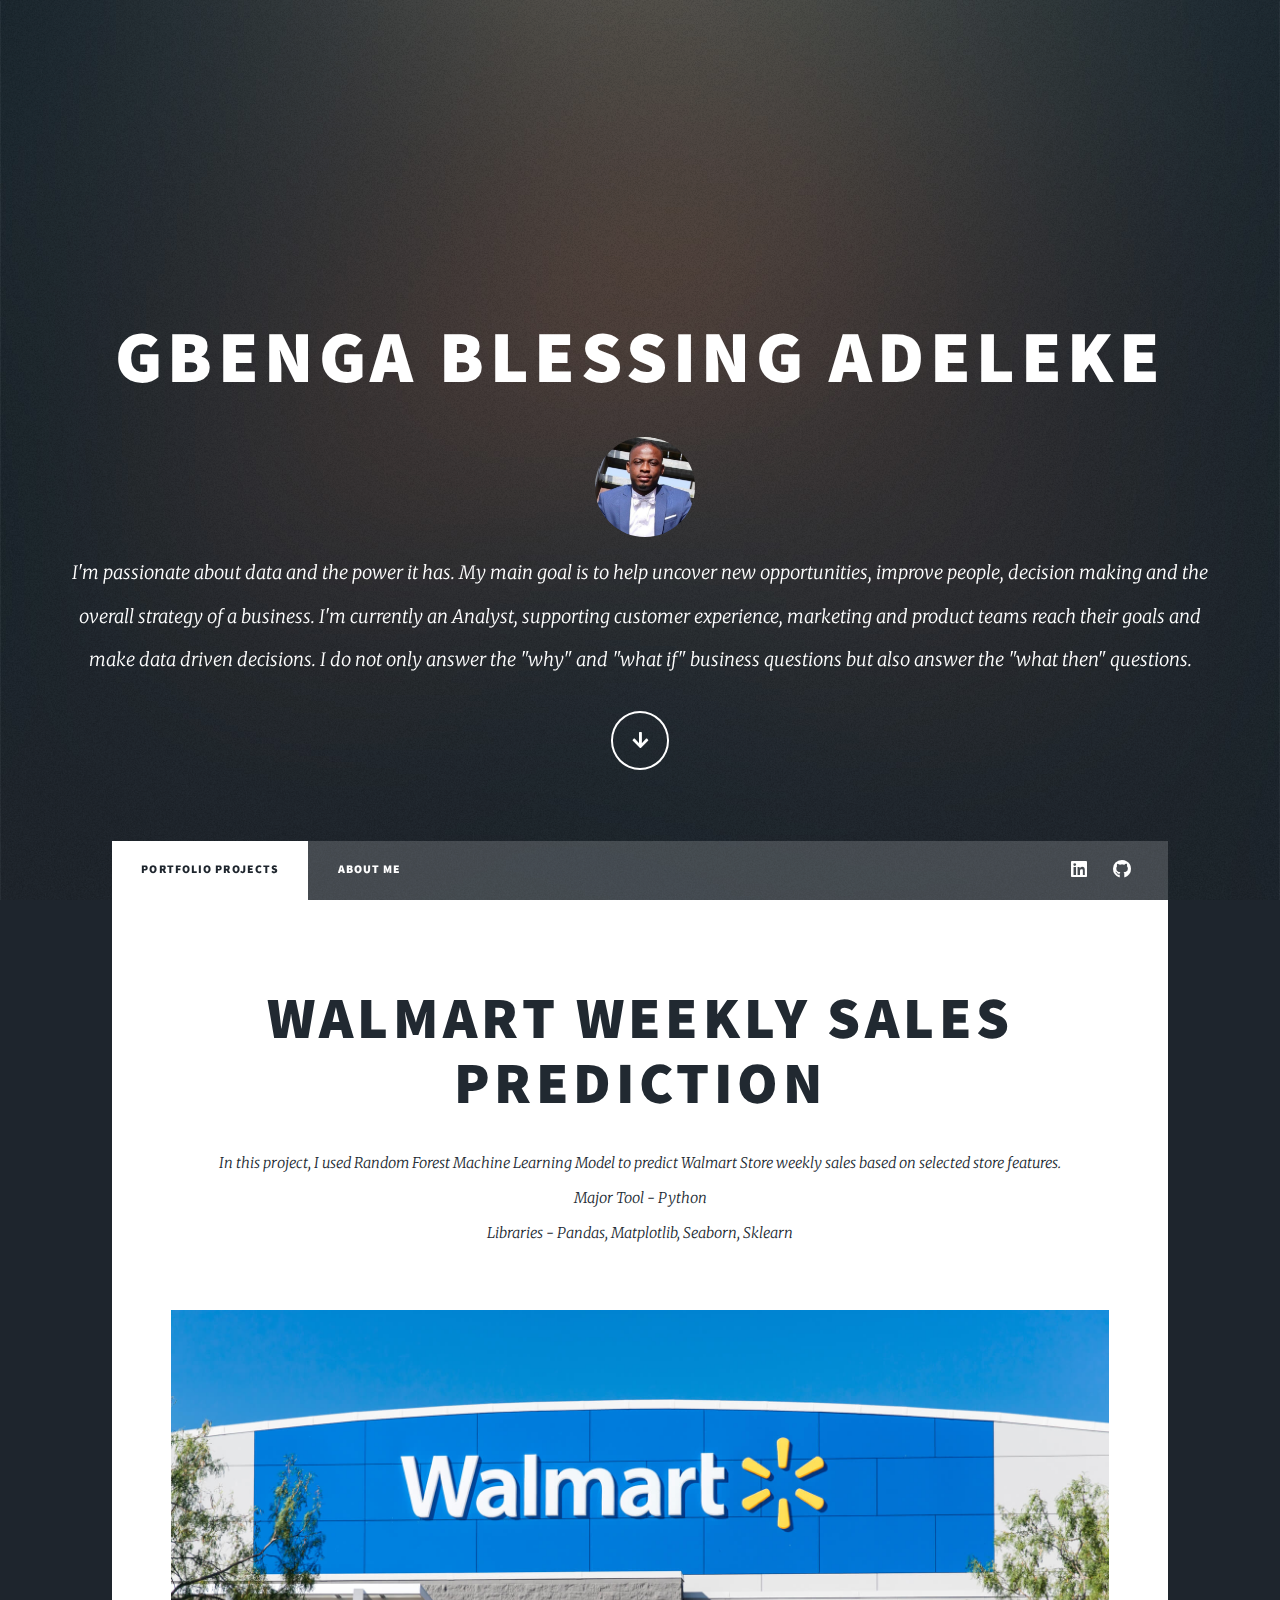
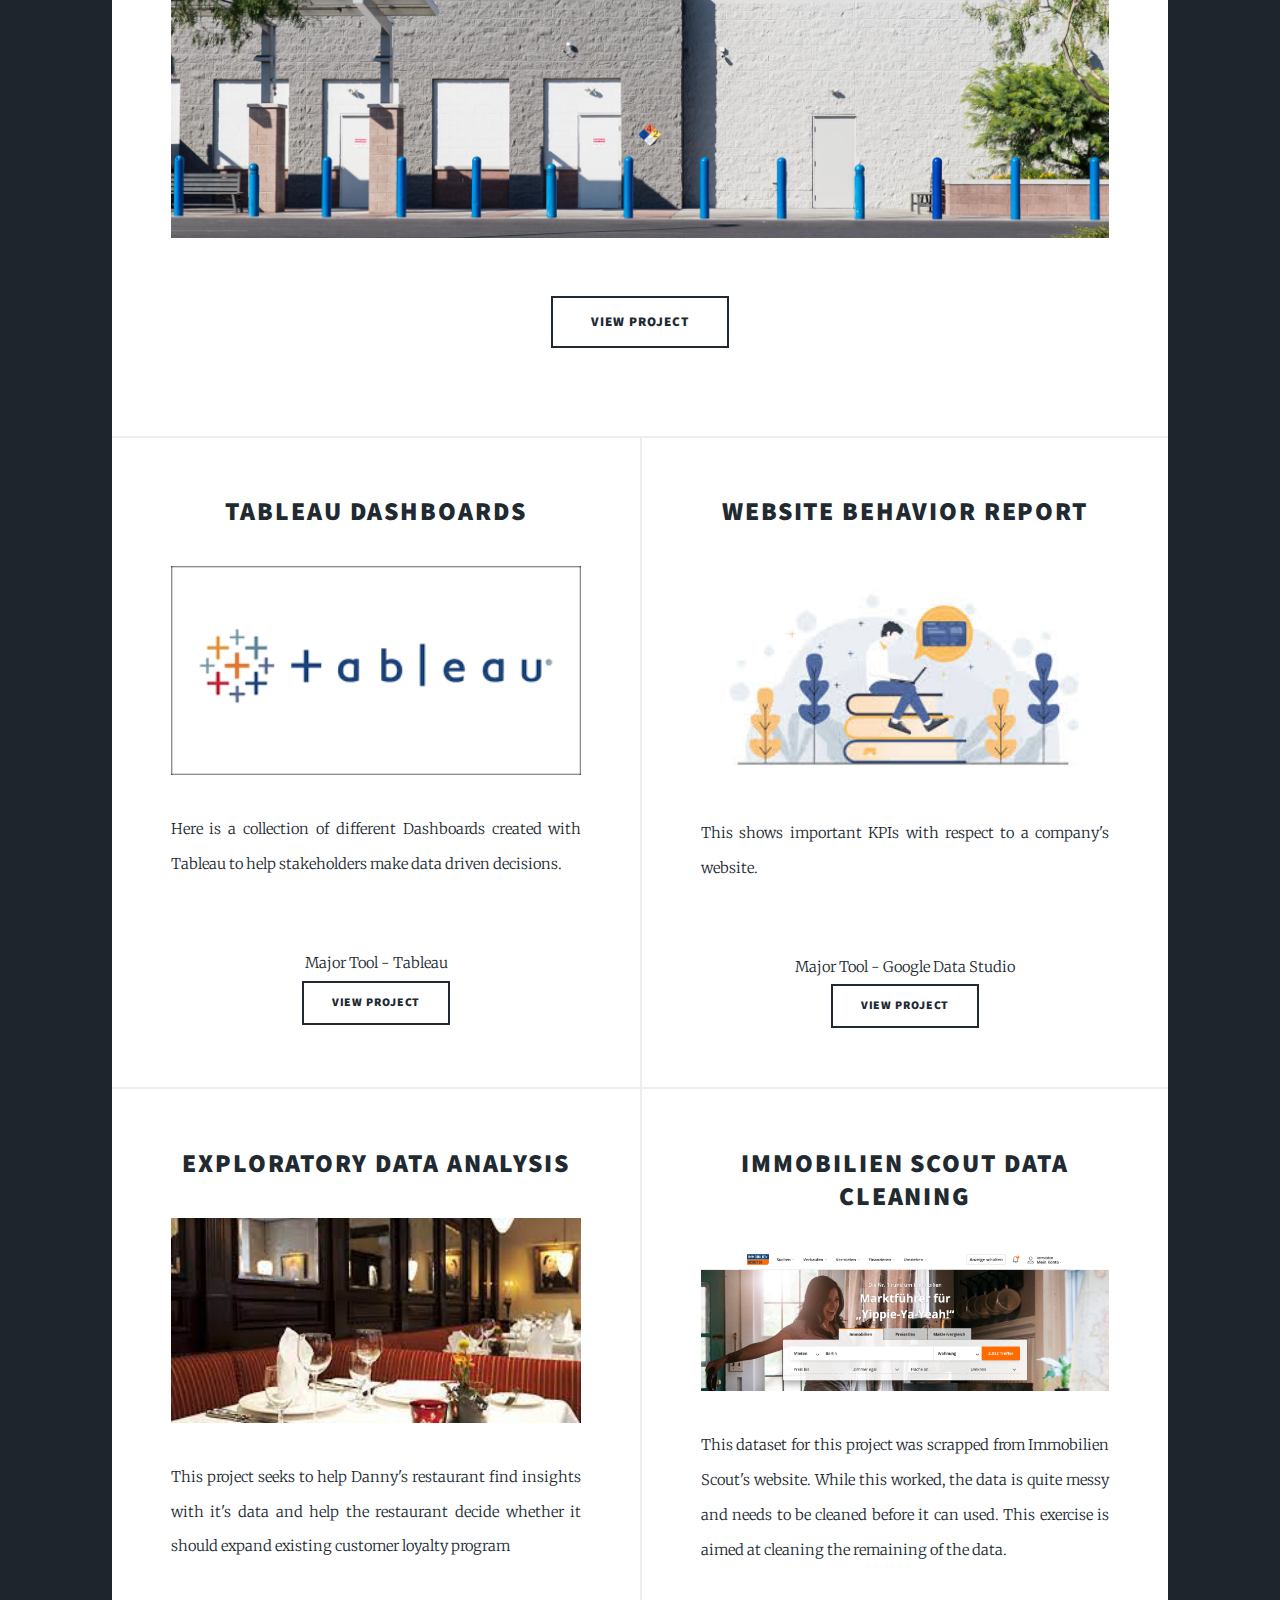
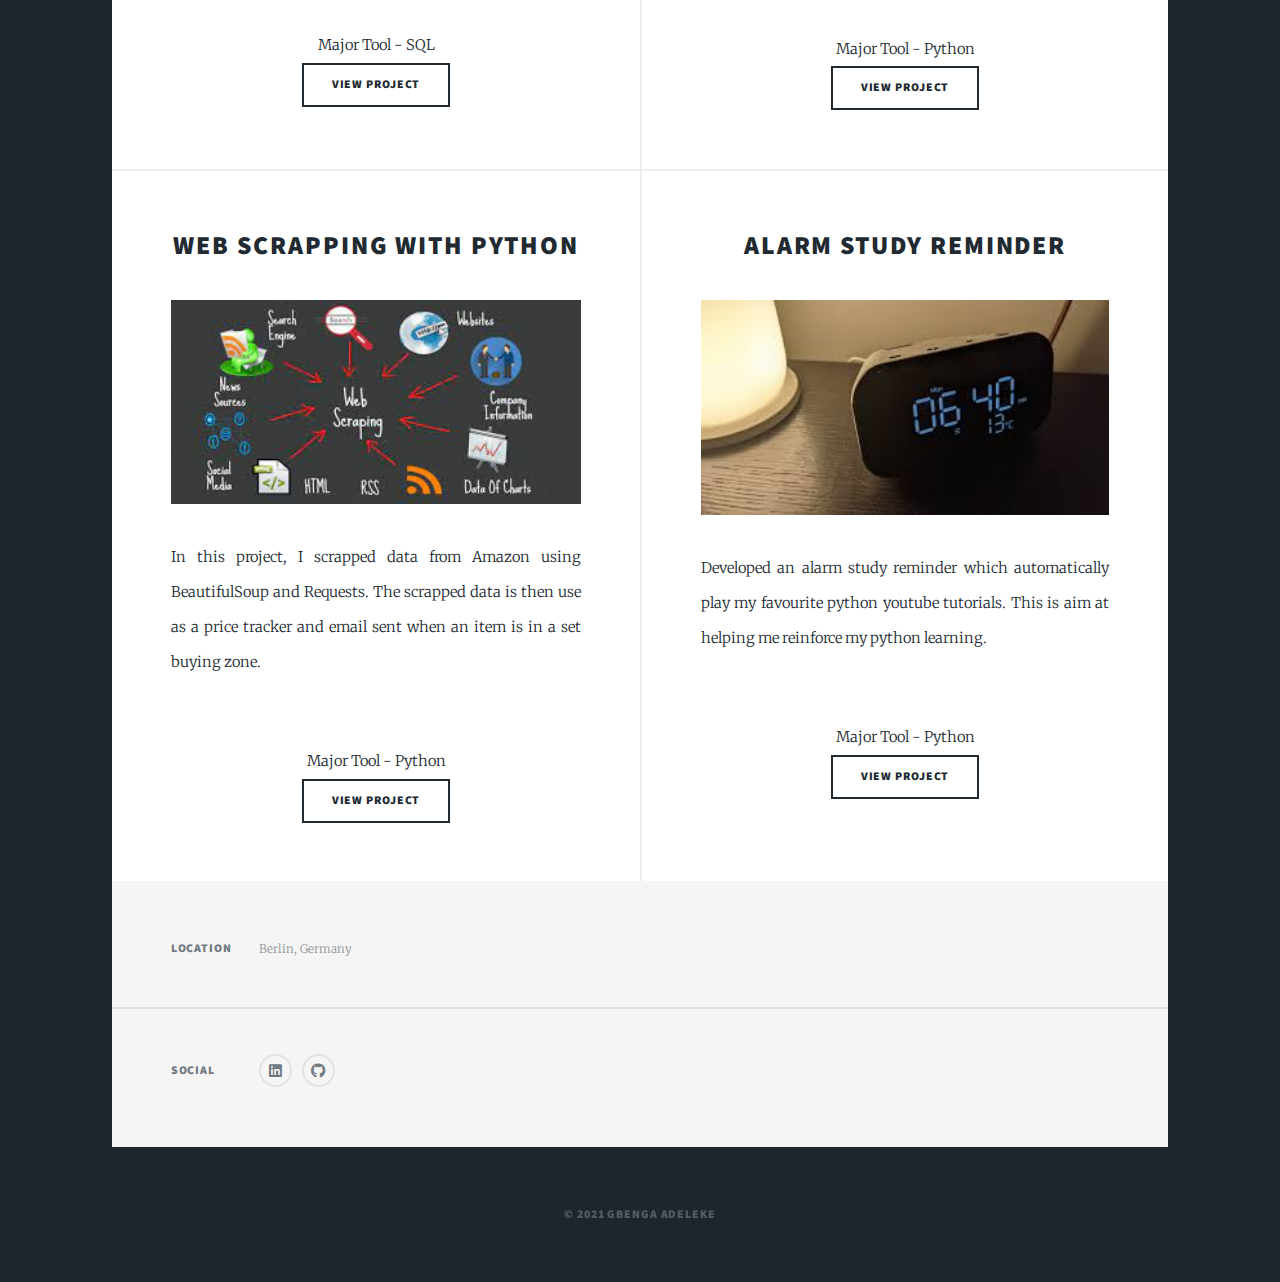
==== commit 68c3ffef: "Update index.html" ====
--- a/index.html
+++ b/index.html
@@ -20,7 +20,7 @@
 				<!-- Intro -->
 					<div id="intro">
 						<h1>Gbenga Blessing Adeleke</h1><span class="image right"><img src="images/Gbenga.jpeg" alt="" /></span>
-						<p>I'm passionate about data and the power it has. My main goal is to help uncover new opportunities, improve people, decision making and the overall strategy of a business. I'm currently an Analyst, supporting customer experience, marketing and product teams reach their goals and make data driven decisions. I do not only answer the why and what if business questions but also answer the what then questions.</p>
+						<p>I'm passionate about data and the power it has. My main goal is to help uncover new opportunities, improve people, decision making and the overall strategy of a business. I'm currently an Analyst, supporting customer experience, marketing and product teams reach their goals and make data driven decisions. I do not only answer the "why" and "what if" business questions but also answer the "what then" questions.</p>
 						<ul class="actions">
 							<li><a href="#header" class="button icon solid solo fa-arrow-down scrolly">Continue</a></li>
 						</ul>
@@ -164,4 +164,4 @@
 			<script src="assets/js/main.js"></script>
 
 	</body>
-</html>+</html>
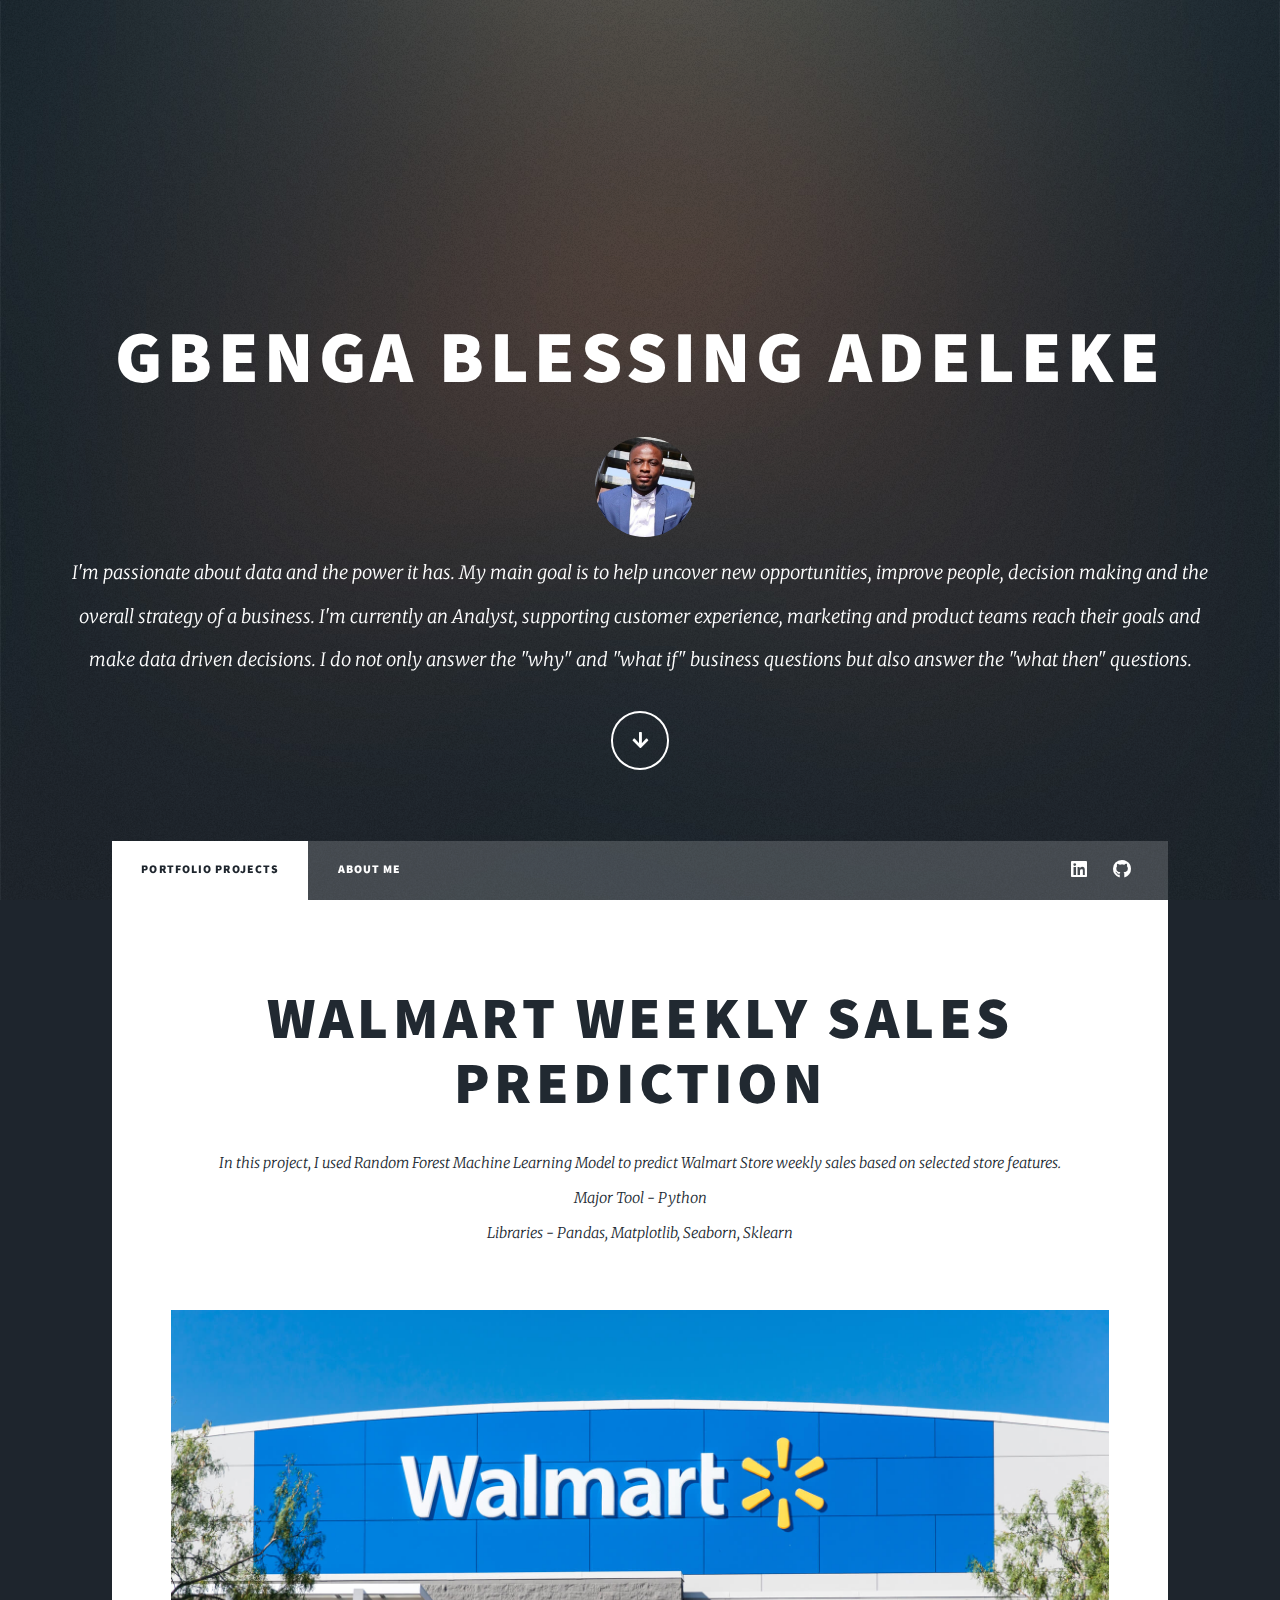
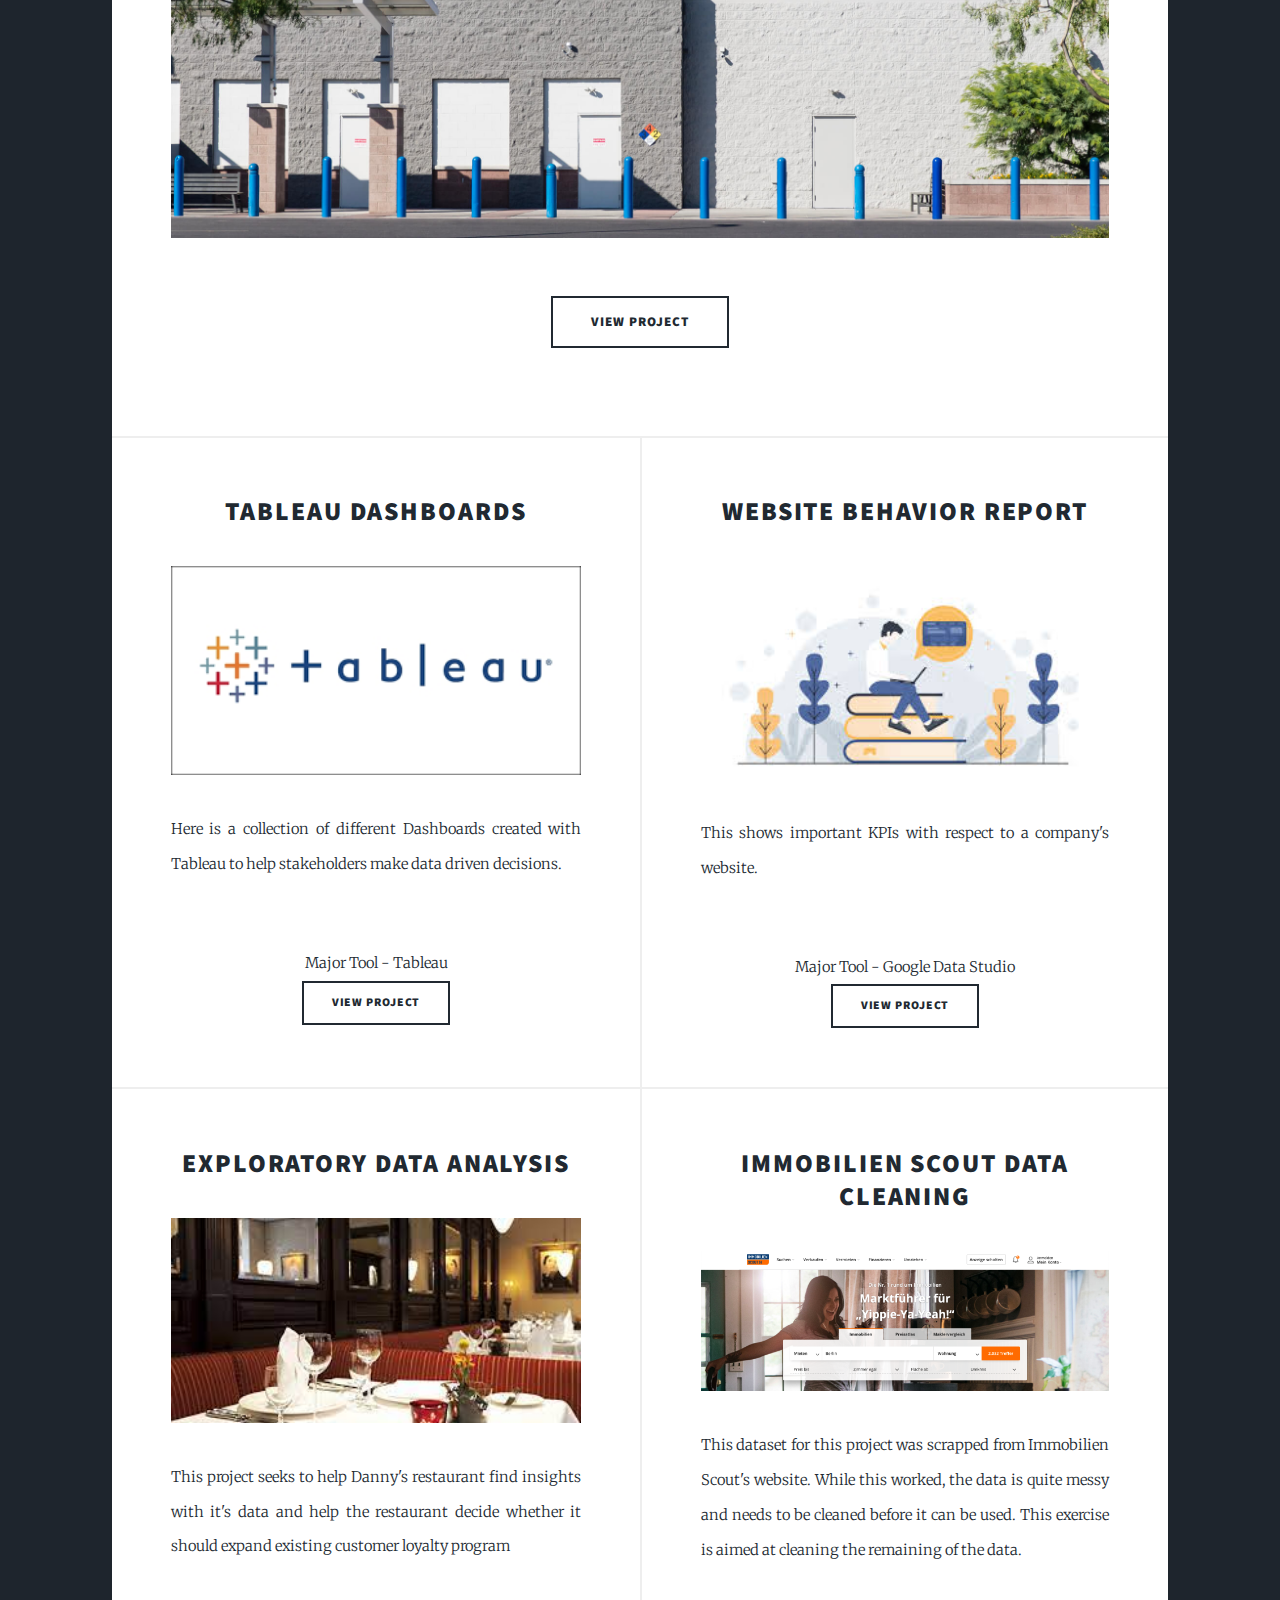
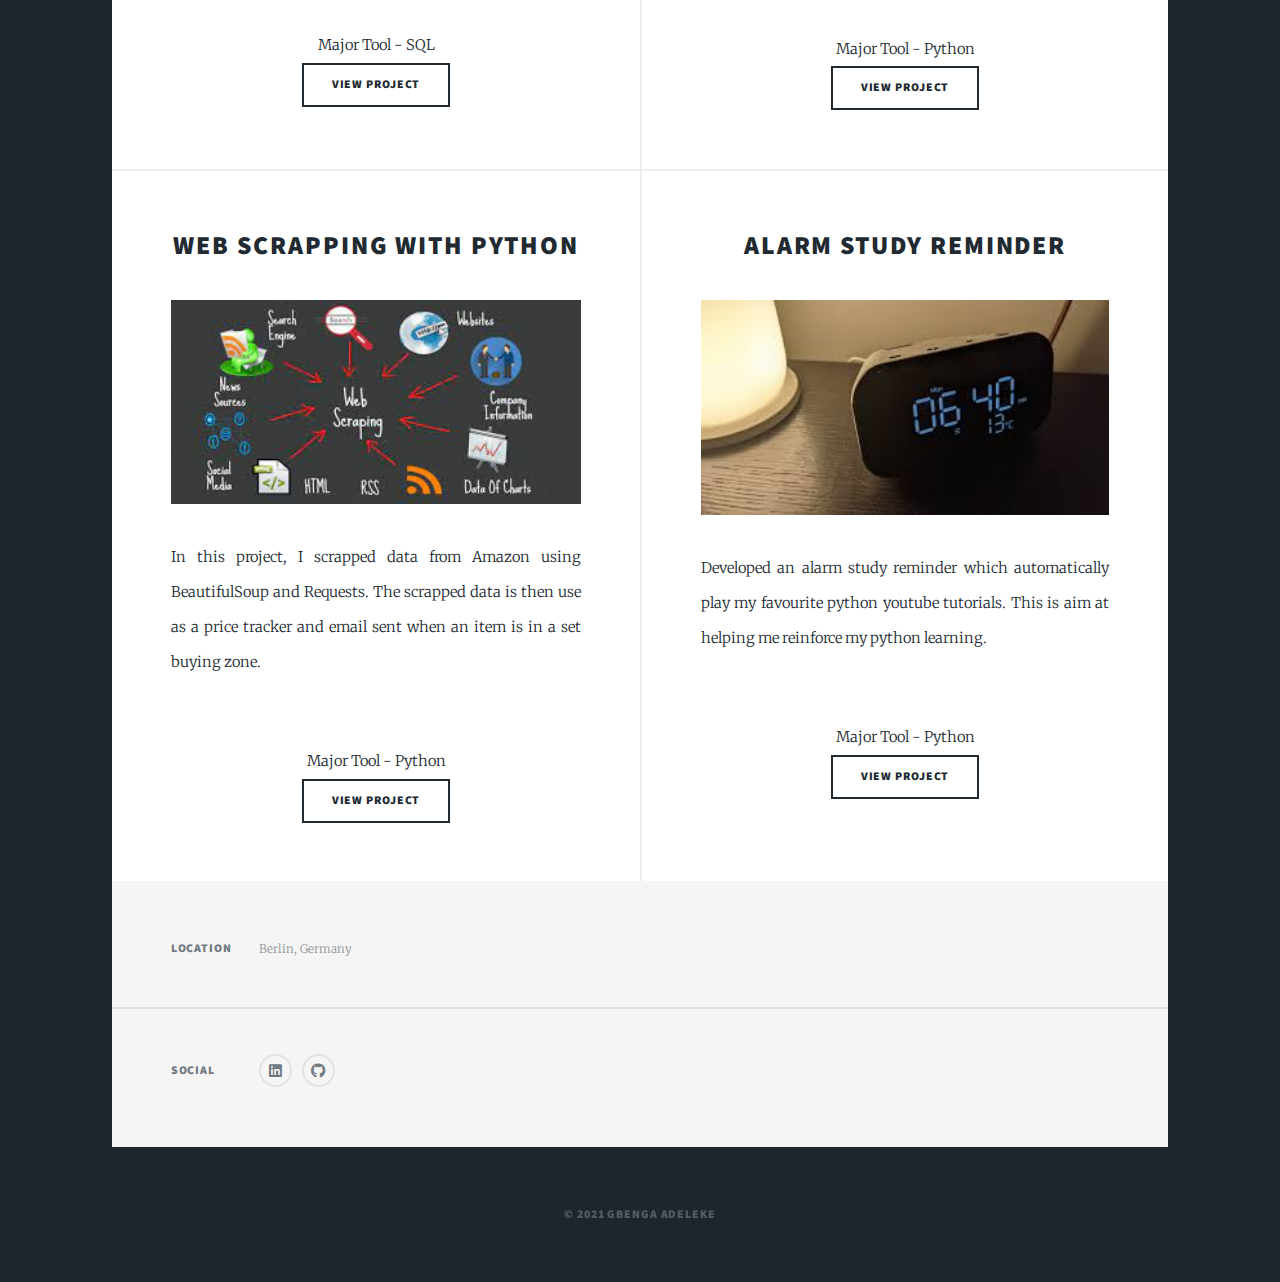
==== commit cac6257c: "Update index.html" ====
--- a/index.html
+++ b/index.html
@@ -99,7 +99,7 @@
 										<h2><a href="https://github.com/adenjnr/Housing-Data-Cleaning/blob/main/Cleaning_%26_Missing_Values_Project.ipynb" target="_blank">Immobilien Scout Data Cleaning</a></h2>
 									</header>
 									<a href="https://github.com/adenjnr/Housing-Data-Cleaning/blob/main/Cleaning_%26_Missing_Values_Project.ipynb" target="_blank" class="image fit"><img src="images/IMscout24.png" alt="" /></a>
-									<p>This dataset for this project was scrapped from Immobilien Scout's website. While this worked, the data is quite messy and needs to be cleaned before it can used. This exercise is aimed at cleaning the remaining of the data.</p>
+									<p>This dataset for this project was scrapped from Immobilien Scout's website. While this worked, the data is quite messy and needs to be cleaned before it can be used. This exercise is aimed at cleaning the remaining of the data.</p>
 									<br />Major Tool - Python
 									<ul class="actions special">
 										<li><a href="https://github.com/adenjnr/Housing-Data-Cleaning/blob/main/Cleaning_%26_Missing_Values_Project.ipynb" target="_blank" class="button">View Project</a></li>
